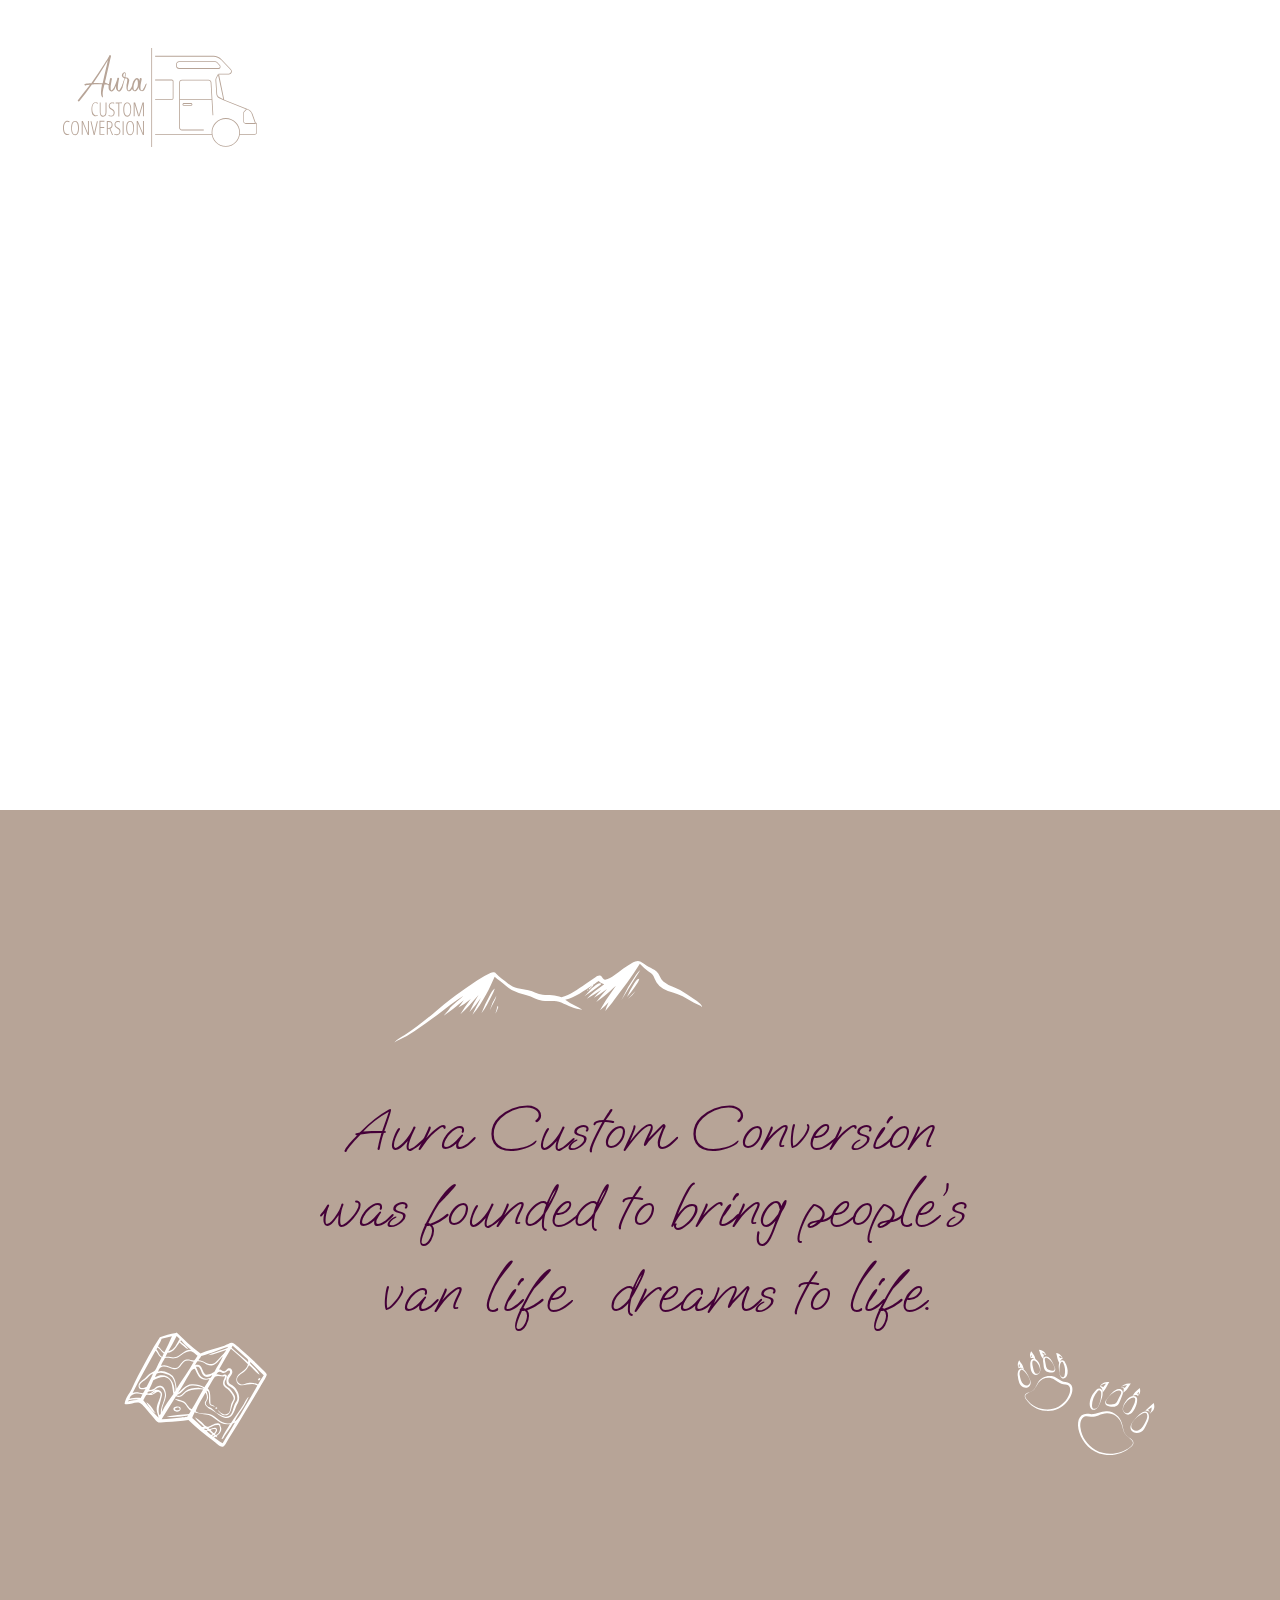
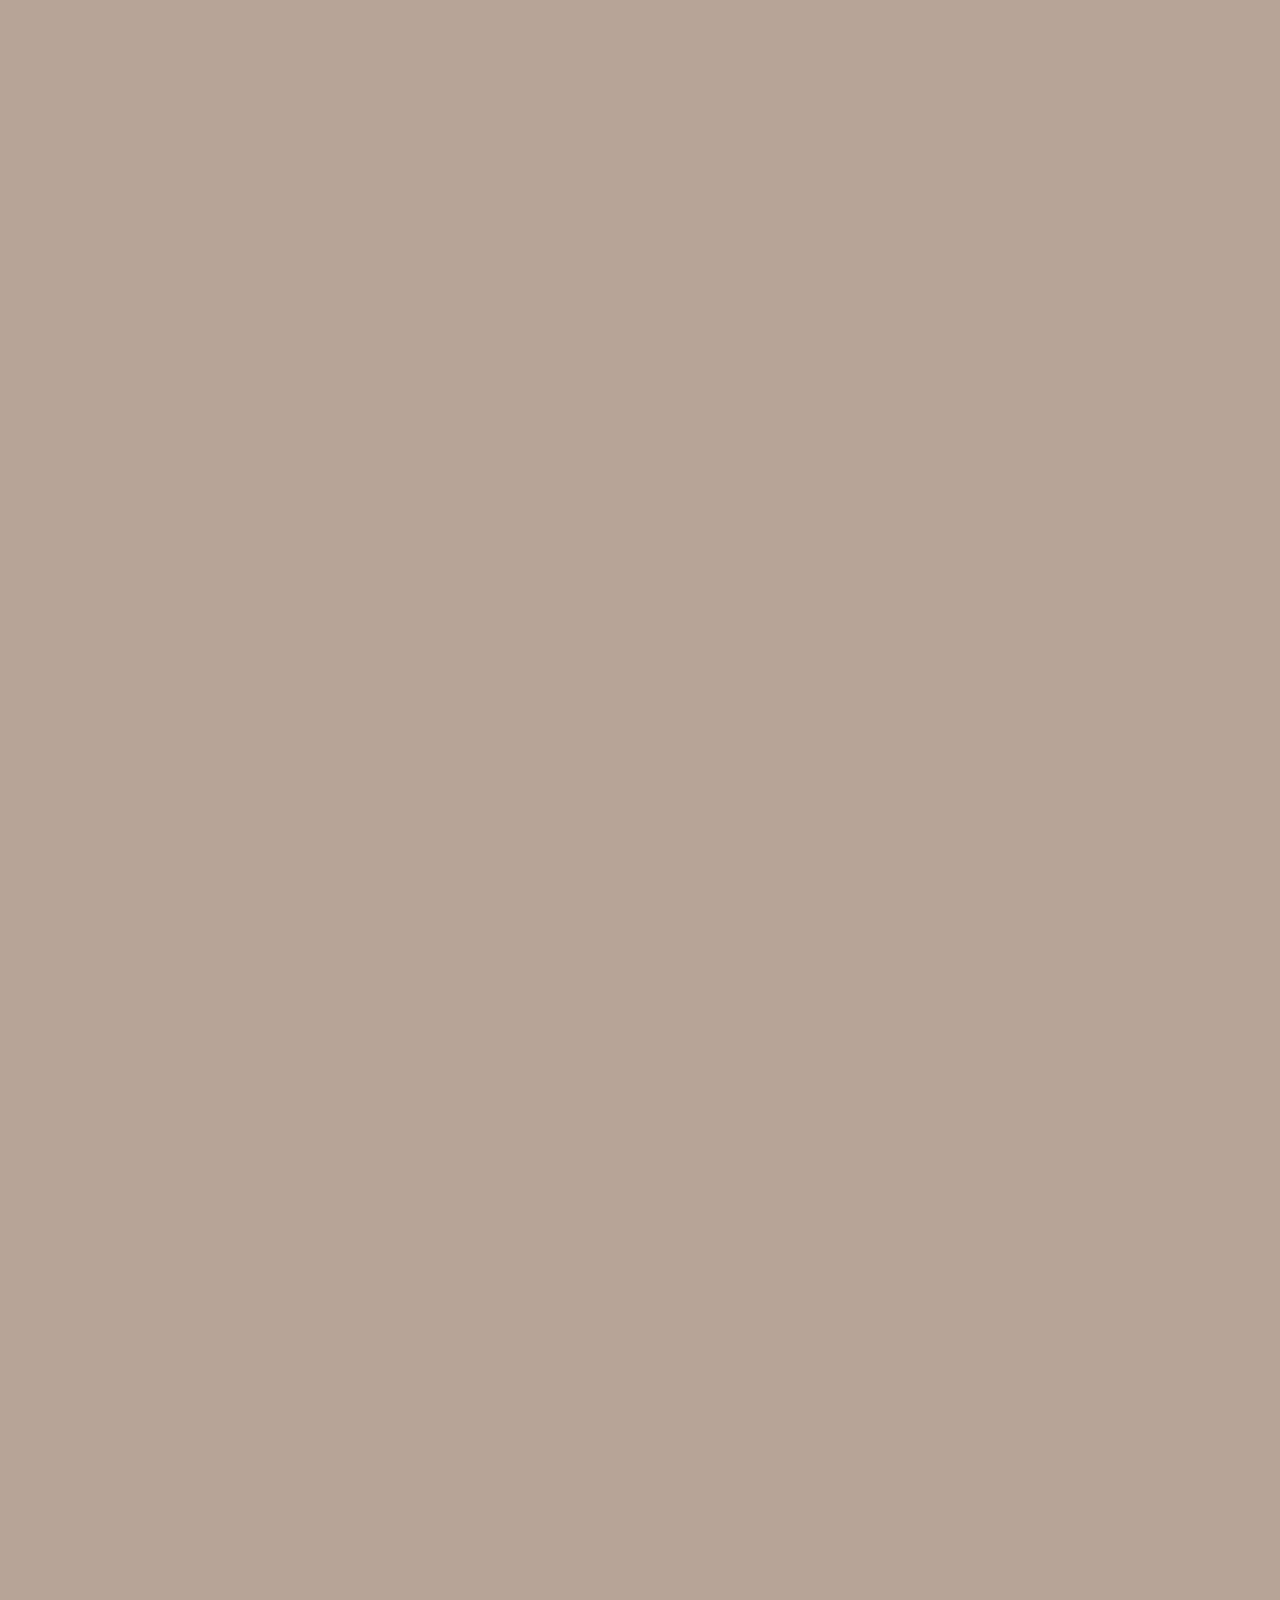
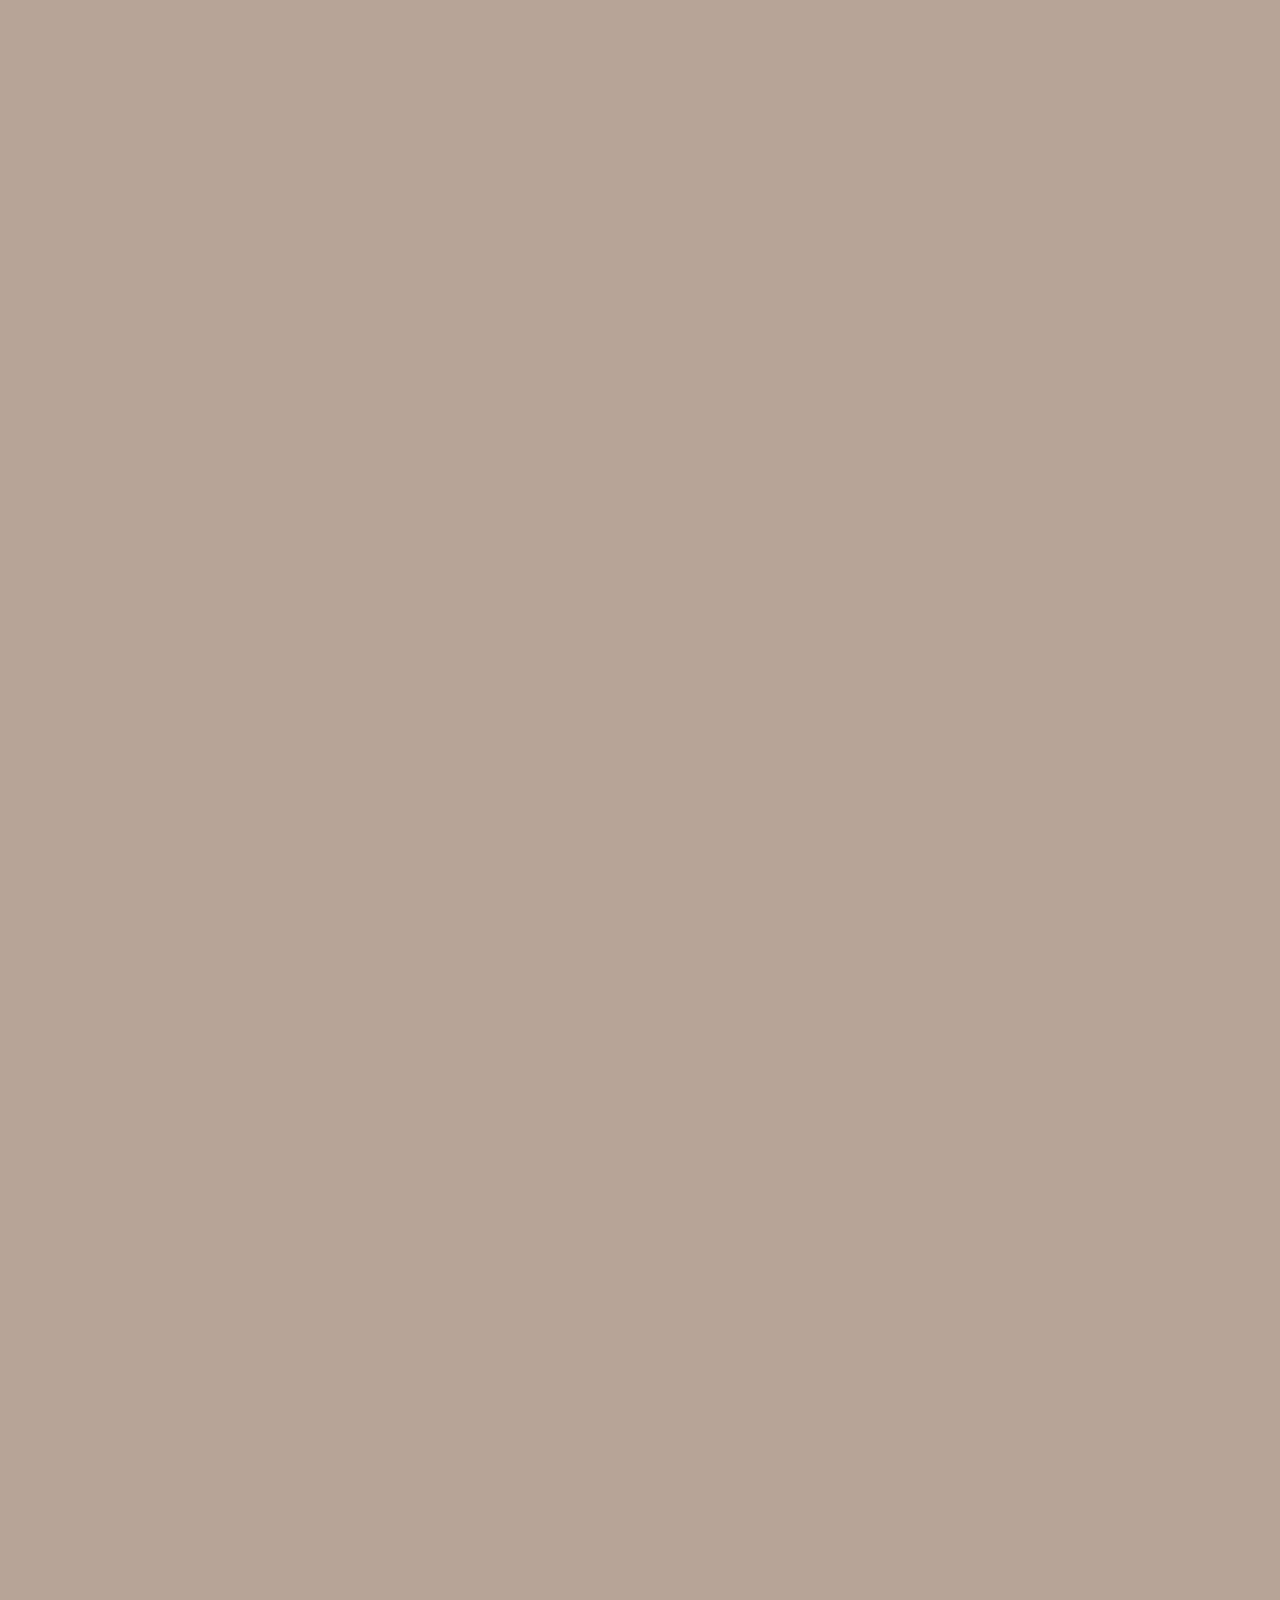
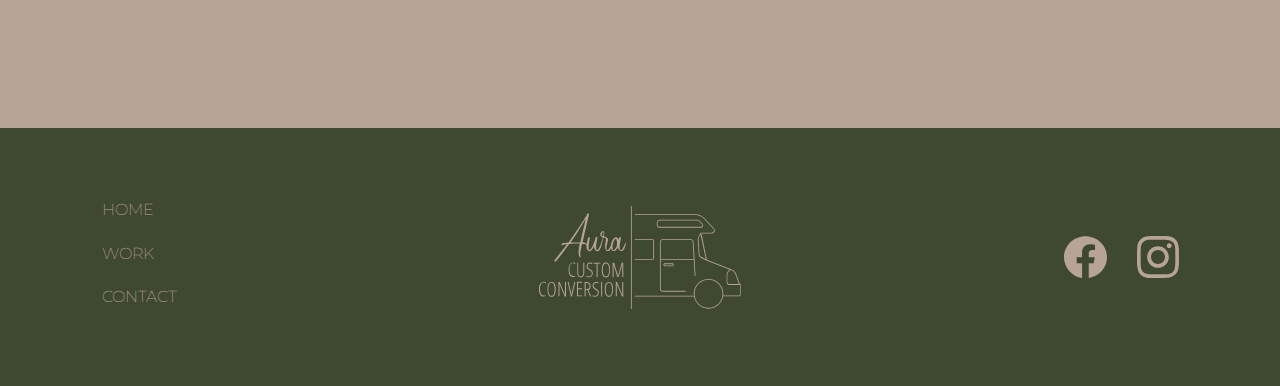
==== index.html @ 8f9575bd "Update index.html" ====
<!doctype html>
<html lang="en">
<head>
  <meta charset="utf-8">
  <meta name="viewport" content="width=device-width, initial-scale=1, shrink-to-fit=no">
  <title>AURA Custom Conversions</title>
  <link rel="stylesheet" href="https://stackpath.bootstrapcdn.com/bootstrap/4.3.1/css/bootstrap.min.css" integrity="sha384-ggOyR0iXCbMQv3Xipma34MD+dH/1fQ784/j6cY/iJTQUOhcWr7x9JvoRxT2MZw1T" crossorigin="anonymous">
  <link rel="preconnect" href="https://fonts.googleapis.com">
  <link rel="preconnect" href="https://fonts.gstatic.com" crossorigin>
  <link href="https://fonts.googleapis.com/css2?family=Montserrat:wght@300;400;500;600;700&family=Parisienne&display=swap" rel="stylesheet">
  <link href="https://fonts.googleapis.com/css2?family=Oooh+Baby&display=swap" rel="stylesheet">
  <link rel="stylesheet" type="text/css" href="style.css" />
  <link rel="stylesheet" type="text/css" href="mobile-nav.css" />
  <link rel="stylesheet" type="text/css" href="brand-colors.css" />
  <link rel="stylesheet" type="text/css" href="fading.css" />
  <link rel="stylesheet" type="text/css" href="bootstrap-custom.css" />

</head>

<body>

<!-- page loader -->
<!-- <div id="loader" style="display: none;"></div> -->
<!-- end page loader -->

  <!-- MOBILE -->
  <div class="col-12 position-fixed container on-top">
    <div class="row align-items-top my-3">

      <div class="col-9 d-md-none">
        <a href="index.html">
          <img id="nav-logo-shrink-mobile" class="col-8" src="img/aura_logo-test-light.svg" alt="A Custom Conversions">
        </a>
      </div>
      <nav class="col-3 d-md-none">
        <ul id="opened-nav" class="nav-menu nav mobile-nav-notScrolled">
            <li class="nav-item">
              <a class="nav-link text-reset" href="index.html"><h6 class="palette-neg-beige">HOME</h6></a>
            </li>
            <li class="nav-item">
              <a class="nav-link text-reset" href="#"><h6 class="palette-neg-beige">WORK</h6></a>
            </li>
            <li class="nav-item">
              <a class="nav-link text-reset" href="contact.html"><h6 class="palette-neg-beige">CONTACT</h6></a>
            </li>
        </ul>
        <div class="hamburger">
            <span class="bar palette-white-bg"></span>
            <span class="bar palette-white-bg"></span>
            <span class="bar palette-white-bg"></span>
        </div>
      </nav>

    </div>
  </div>

  <!-- DESKTOP -->
  <div id="navigator" class="col-12 position-fixed container on-top my-5">
    <div class="row align-items-top">

      <div class="col-md-3 col-9 d-none d-md-block">
        <div id="nav-logo-shrink" class="px-5">
          <a href="#">
            <img class src="img/aura_logo-test-light.svg" alt="A Custom Conversions">
          </a>
        </div>
      </div>

      <div class="col-md-9 d-none d-md-block">
        <div class="row justify-content-end">
          <div class="col">
            <ul class="nav justify-content-end">

              <li class="nav-item mr-5">
                <a class="nav-link text-reset" href="#"><h6 class="palette-white">HOME</h6></a>
              </li>
              <li class="nav-item mr-5">
                <a class="nav-link text-reset" href="work.html"><h6 class="palette-white">WORK</h6></a>
              </li>
              <li class="nav-item">
                <a class="nav-link text-reset" href="contact.html"><h6 class="palette-white">CONTACT</h6></a>
              </li>
            </ul>
          </div>
        </div>
      </div>

    </div>
  </div>

  <!-- <div id="hero-hp"></div> -->

  <div class="video-container d-none d-md-block">
    <video autoplay="autoplay" loop="loop" muted defaultMuted playsinline loop>
        <source src="img/hero-video.mp4" type="video/mp4" />
    </video>
  </div>

  <div id="video-mobile" class="d-md-none z-index-0">
    <img class="w-100 h-100" src="img/hero-video.gif">
  </div>

  <div id="section-1" class="palette-neg-beige-bg py-md-5">
    <div class="container col-sm-10 offset-sm-1 py-5 appear">
      
      <div class="wrap py-md-5 py-3">
        <div class="row d-flex justify-content-start">
          <div class="col-sm-3 d-none d-md-block">
            &nbsp;
          </div>
          <div class="col-sm-4 offset-bottom-5">
            <img src="img/home/mountains.svg">
          </div>
        </div>
        <div class="wrap py-md-5">
          <div class="text-center row d-block">
            <h1 class="palette-purple handwriting text-center pt-5">
              Aura Custom Conversion<br>was founded to bring people’s
            </h1>
          </div>
          <div class="row justify-content-md-center offset-left-10">
            <div class="menu col-sm-6 text-sm-right">
              <h1 class="text-right toScribble menu_link handwriting palette-purple mr-4">
                van&nbsp;life
                <svg version="1.1" xmlns="http://www.w3.org/2000/svg" xmlns:xlink="http://www.w3.org/1999/xlink" x="0px" y="0px" viewBox="0 0 85 33.3" style="enable-background:new 0 0 85 33.3;" xml:space="preserve"> <g> <g> <path d="M79.9,4.7c-9.3-1.3-18.8-1.7-28.2-1.8c-11.7,0-23.7,0.4-35,3.5C3.7,9.4-7.5,20.9,10.2,27.9c8.8,3.3,18.4,4.1,27.8,4.2 c12.6,0,30.4,0.1,41.3-6.7c7.4-5,5.5-12.5-1.6-16.7c-6-3.9-13.2-5-20.1-6.2c-4.7-0.7-9.4-1.2-14.1-1.6C55.1,2,75.9,3,82.9,13.3 c2.9,4.3,0.6,9.8-3.5,12.3c-10.9,6.8-28.8,6.8-41.5,6.8c-9.4-0.1-19-0.8-27.9-4.2c-18-7.2-6.9-19.1,6.5-22.2 C28,3,39.9,2.6,51.7,2.6C61.1,2.8,70.6,3.3,79.9,4.7L79.9,4.7z"/></g></g></svg>
              </h1>
            </div>
            <div class="d-inline-block col-sm-6 offset-left-2">
              <h1 class="palette-purple handwriting text-center text-sm-left ml-2">
                dreams to life.
              </h1>
            </div>
          </div>
        </div>
      </div>
      <div class="row d-flex justify-content-start">
        <div class="col-sm-2 col-6 offset-top-10">
          <img src="img/home/map.svg">
        </div>
      </div>
      <div class="row d-flex justify-content-end">
        <div class="col-sm-2 col-6 offset-top-10">
          <img src="img/home/paws.svg">
        </div>
      </div>
    </div>

    <div class="container col-sm-8 offset-sm-2 py-3 appear">
      <div class="row align-items-center py-3">

          <div class="col-sm-6 d-flex justify-content-end">
              <img class="img-fluid appear" src="img/ambulance/ambulance-9.jpg">
          </div>
          <div class="py-md-5 py-3 col-sm-6 appear">
              <div class="row">
                <div class="col-sm-5 offset-top-5 offset-left-20 pb-3 d-none d-md-block">
                  <img src="img/home/dream.svg">
                </div>
              </div>
            <p class="palette-white lineheight2">We are happy to work with any budget and any vision to make your dream van a reality.</p>
          </div>

      </div>
    </div>

    <div class="container py-md-5 appear">
      <div class="row align-items-center py-md-5">
        <div class="col-sm-6 appear order-2 order-md-1">
            <h2 class="handwriting">At Aura Custom Conversions we specialize in the unique and outrageous.</h2>
            <p class="palette-white py-3 lineheight2">Skylight? Roof deck? Mobile office? Wood stove?<br> Let’s make it happen.</p>
        </div>
        <div class="col-sm-6 order-1 order-md-2">
          <img class="img-fluid appear" src="img/ambulance/ambulance-15.jpg">
          <img class="img-fluid appear offset-left-10 offset-top-20 col-md-9 inview p-0 py-md-0 py-3" src="img/ambulance/ambulance-33.jpg">
        </div>
      </div>
      <div class="row align-items-center py-5">
          <div class="col-sm-6">
              <img class="img-fluid appear py-2" src="img/ambulance/ambulance-32.jpg">
          </div>
          <div class="col-sm-6 appear">
            <p class="palette-purple">
              <h2 class="handwriting">Whether it’s a RV modernization to a full all-season conversion, we got you covered.</h2>
              <p class="palette-white py-3 lineheight2">No matter how big or small the project. Every project is customized and unique to your preferences.</p>
          </div>
      </div>
    </div>
  </div>
  
  <section class="palette-neg-beige-bg">
    <div class="">
        <img class="img-fluid appear filter-darker" src="img/stock/hp-img.jpg"/>
    </div>
  </section>

  <div class="palette-neg-beige-bg py-5">
    <div class="container col-md-8 offset-md-2">
      <div class="row appear">
        <div class="col">
          <h2 class="handwriting text-center palette-purple">
            Get in touch
          </h2>
        </div>
      </div>
  
      <div class="row appear">
        <div class="col-md-6 offset-md-3 mt-3 palette-neg-palegreen">

          <h5 class="text-center palette-white lineheight1half">
            Get in touch via email:
          </h5>
          <h5 class="text-center palette-white lineheight1half">
            <b>
              example@mail.com
            </b>
          </h5>
        </div>
      </div>
    </div>
  </div>

  <footer class="footer p-5 palette-neg-green-bg">
    <div class="container">
      <div class="row align-items-center d-flex justify-content-between bd-highlight palette-neg-beige">
        
        <div id="footer-links-desktop" class="col-sm-4 p-3">
            <div class="d-none d-md-block">
              <div class="">
                <a class="nav-link text-reset" href="#"><h6>HOME</h6></a>
              </div>
              <div class="">
                <a class="nav-link text-reset" href="work.html"><h6>WORK</h6></a>
              </div>
              <div class="">
                <a class="nav-link text-reset" href="contact.html"><h6>CONTACT</h6></a>
              </div>
            </div>
        </div>
  
  
        <div class="col-sm-4 p-3">
          <div class="col-md-8 offset-md-2">
            <a href="#">
              <img class src="img/aura_logo-test-beige.svg" alt="A Custom Conversions">
            </a>
          </div>
        </div>
        <div class="col-sm-4 p-3">
          <div class="container offset-md-7 col-sm-5 col-9">
              <div class="row">
                <img class="col-6" src="img/social/facebook.svg">
                <img class="col-6" src="img/social/instagram.svg">
              </div>
          </div>
        </div>
      </div>
    </div>
  </footer>

  
  <!-- <script src="https://code.jquery.com/jquery-3.3.1.slim.min.js" integrity="sha384-q8i/X+965DzO0rT7abK41JStQIAqVgRVzpbzo5smXKp4YfRvH+8abtTE1Pi6jizo" crossorigin="anonymous"></script> -->
  <script src="https://cdnjs.cloudflare.com/ajax/libs/popper.js/1.14.7/umd/popper.min.js" integrity="sha384-UO2eT0CpHqdSJQ6hJty5KVphtPhzWj9WO1clHTMGa3JDZwrnQq4sF86dIHNDz0W1" crossorigin="anonymous"></script>
  <script src="https://stackpath.bootstrapcdn.com/bootstrap/4.3.1/js/bootstrap.min.js" integrity="sha384-JjSmVgyd0p3pXB1rRibZUAYoIIy6OrQ6VrjIEaFf/nJGzIxFDsf4x0xIM+B07jRM" crossorigin="anonymous"></script>
  <script type="module" src="nav-scroll.js"></script>
  <script type="module" src="nav-mobile.js"></script>
  <script type="module" src="smoothScroll.js"></script>
  <script type="module" src="zooming.js"></script>
  <script type="module" src="underlining.js"></script>

</body>
</html>
---- style.css ----
html {
  scroll-behavior: smooth;
}

body {
  height: 100vh;
  width: 100vw;
  font-family: 'Montserrat', sans-serif;
  color: #243E02;
  font-size: 1em;
  font-weight: 200;
}

.h1, .h2, .h3, .h4, .h5, .h6, h1, h2, h3, h4, h5, h6 {
  font-weight: 200;
}

h1 {
  font-size: 4em;
}

h2 {
  font-size: 3em;
}

.bold {
  font-weight: 700;
}

.handwriting {
  font-family: 'Oooh Baby', cursive;
}

.lineheight1half {
  line-height: 1.5em;
}

.lineheight2 {
  line-height: 2em;
}

.menu {
  transform: translate(0%, 0%);
  text-align: center;
}

.menu_link {
  display: inline-block;
  text-decoration: none;
  position: relative;
  letter-spacing: 0.040em;
}

.menu_link svg {
  fill: none;
  stroke: #B7A497;
  stroke-width: 1;
  stroke-miterlimit: 10;
  stroke-dasharray: 1000;
  stroke-linecap: round;
  position: absolute;
  top: 50%;
  left: 50%;
  width: calc(100% + 60px);
  transform: translate(-50%, -50%);
  z-index: -1;
/* .menu_link:hover svg { */
  stroke-dashoffset: 1000;
  transform: translate(-50%, -50%);
  transition: stroke-dashoffset 0s 0.2s, opacity 0.2s;
  transition-delay: 1s;
  z-index: -1;
}

.scribbled svg {
  stroke: #ffffff;
  transition-duration: 2s;
  transition-delay: 0.5s;
  stroke-dashoffset: 0;
}

.scribbled {
  transition: opacity 0s, stroke-dashoffset 0.3s cubic-bezier(0.645, 0.045, 0.355, 1);
}

#loader {
    /* display: none; */
    width: 100%;
    height: 100%;
    background-image: url("img/loader-img.jpg");
    filter: brightness(0.3);
    background-position: center;
    background-repeat: no-repeat;
    background-size: cover;
}

.on-top {
  z-index: 1;
}

.offset-left-2 {
  margin-left: -2%;
}

.offset-left-10 {
  margin-left: -10%;
}

.offset-left-20 {
  margin-left: -20%;
}

.offset-left-30 {
  margin-left: -30%
}

.offset-left-40 {
  margin-left: -40%;
}

.offset-right-10 {
  margin-right: -10%;
}

.offset-right-20 {
  margin-right: -20%;
}

.offset-right-30 {
  margin-right: -30%;
}

.offset-right-40 {
  margin-right: -40%;
}

.offset-top-5 {
  margin-top: -5%;
}

.offset-top-10 {
  margin-top: -10%;
}

.offset-top-20 {
  margin-top: -20%;
}

.offset-top-30 {
  margin-top: -30%;
}

.offset-top-40 {
  margin-left: -40%;
}

.offset-bottom-5 {
  margin-bottom: -5%;
}

.offset-bottom-10 {
  margin-bottom: -10%;
}

.offset-bottom-20 {
  margin-bottom: -20%;
}

.col-sm-2half {
  position: relative;
    width: 100%;
    padding-right: 15px;
    padding-left: 15px;
}

@media (min-width: 576px) {
.col-sm-2half {
  flex: 0 0 20%;
  max-width: 20%;
  }
}

/* picture filter */
.filter-darker {
  filter: brightnss(0.5);
}


#navigator {
  transition: 0.1s; /* Adds a transition effect when the padding is decreased */
}

.nav-cover {
  height: 20%;
}

#hero-hp {
  background-image: url("img/hero-hp.jpg");
  height: 80%;
  background-size: cover;
  background-position: center;
}

#section-1 {
}

#section-2 {
  height: 50%;
}

#section-3 {
  height: 100%;
}

.video-container {
  height: 90%;
  width: 100%;
  position: relative;
}

.video-container video {
  width: 100%;
  height: 100%;
  position: absolute;
  object-fit: cover;
  z-index: 0;
  filter: brightness(0.4);
}

.z-index-0 {
  z-index: 0;
}

.z-index-1 {
  z-index: 1;
}

#video-mobile {
  filter: brightness(0.4);
  height: 90%;
}

.video-container .caption {
  /* z-index: 1;
  position: relative;
  text-align: center;
  padding: 10px; */
  position: absolute; top: 10%; left: 0;
  display: flex;
  flex-direction: column; 
  justify-content: center;
  align-items: center; 
  width: 100%;
  height: 100%;
}

@keyframes typing {
  from { width: 0 }
  to { width: 100% }
}

/* #contact-bg {
  background-image: url("img/contact-page.jpg");
} */

.zoom-on-scroll {
  overflow: hidden;
}

.zoom-on-scroll img {
  height: 100%;
  object-fit: cover;
  width: 100%;
}

@media only screen and (max-width: 768px) {

  h1 {
    font-size: 3.5em;
  }
  
  h2 {
    font-size: 2em;
  }

  .offset-left-10 {
    margin-left: 0%;
  }
  
  .offset-left-20 {
    margin-left: 0%;
  }
  
  .offset-left-30 {
    margin-left: 0%;
  }
  
  .offset-left-40 {
    margin-left: 0%;
  }

  .offset-right-10 {
    margin-right: 0%;
  }
  
  .offset-right-20 {
    margin-right: 0%;
  }
  
  .offset-right-30 {
    margin-right: 0%;
  }
  
  .offset-right-40 {
    margin-right: 0%;
  }

  .offset-top-10 {
    margin-top: 0%;
  }
  
  .offset-top-20 {
    margin-top: 0%;
  }
  
  .offset-top-30 {
    margin-top: 0%;
  }
  
  .offset-top-40 {
    margin-top: 0%;
  }

  .offset-xs-top-5 {
    margin-top: 5%;
  }

  .offset-xs-top-10 {
    margin-top: 10%;
  }
  
  .offset-xs-top-20 {
    margin-top: 20%;
  }
  
  .offset-xs-top-30 {
    margin-top: 30%;
  }
  
  .offset-xs-top-40 {
    margin-top: 40%;
  }
}
---- mobile-nav.css ----
#mobile-nav {
    display: none;
}

.hamburger {
    display: none;
}

.bar {
    display: block;
    width: 25px;
    height: 3px;
    margin: 5px auto;
    -webkit-transition: all 0.3s ease-in-out;
    transition: all 0.3s ease-in-out;
    /* background-color: #ffffff; */
}

.nav-menu {
    display: flex;
    justify-content: space-between;
    align-items: center;
}

.nav-link{
    font-size: 1.6rem;
    font-weight: 400;
}

.nav-link:hover{
    color: #482ff7;
}

.nav-logo {
    font-size: 2.1rem;
    font-weight: 500;
    color: #482ff7;
}

.mobile-nav-notScrolled {
top: 7em;
}

.mobile-nav-scrolled {
top: 3.8em;
}

@media only screen and (max-width: 768px) {

    /* #mobile-nav {
        display: block;
    } */
    #nav-menu-shrink {
        display: none;
    }

    #nav-logo-shrink {
        max-width: 50%;
    }

    .nav-menu {
        position: fixed;
        z-index: 1;
        left: -100%;
        flex-direction: column;
        background-color: #fff;
        width: 100%;
        text-align: center;
        transition: 0.3s;
    }

    .nav-menu.active {
        left: 0;
    }

    .nav-item {
        margin: 1rem 0;
    }

    .hamburger {
        display: block;
        cursor: pointer;
    }

    .hamburger.active .bar:nth-child(2) {
        opacity: 0;
    }

    .hamburger.active .bar:nth-child(1) {
        transform: translateY(8px) rotate(45deg);
    }

    .hamburger.active .bar:nth-child(3) {
        transform: translateY(-8px) rotate(-45deg);
    }
}
---- brand-colors.css ----
.palette-white-bg {
background-color: #ffffff;
}
.palette-white {
color: #ffffff;
}

.palette-black-bg {
background-color: #000000;
}
.palette-black {
color: #000000;
}

/* POSITIVE */

.palette-brown {
    color: #41241A;
}
.palette-brown-bg {
    background-color: #41241A;
}

.palette-lightbrown {
    color: #775D4A;
}
.palette-lightbrown-bg {
    background-color: #775D4A;
}

.palette-lightgreen {
    color: #243E02;
}
.palette-lightgreen-bg {
    background-color: #243E02;
}

.palette-darkgreen {
    color: #102000;
}
.palette-darkgreen-bg {
    background-color: #102000;
}

.palette-purple {
    color: #440038;
}
.palette-purple-bg {
    background-color: #440038;
}

/* NEG */

.palette-neg-darkbeige-bg {
    background-color: #8E736E;
}
.palette-neg-darkbeige {
    color: #8E736E;
}

.palette-neg-beige-bg {
    background-color: #B7A497;
}
.palette-neg-beige {
    color: #B7A497;
}

.palette-neg-palegreen {
    color: #748757;
}
.palette-neg-palegreen-bg {
    background-color: #748757;
}

.palette-neg-green {
    color: #3E4930;
}
.palette-neg-green-bg {
    background-color: #3E4930;
}

.palette-neg-purple {
    color: #564754;
}
.palette-neg-purple-bg {
    background-color: #564754;
}
---- fading.css ----
/* animation */

.appear {
    -webkit-transition: all 0.8s;
    transition: all 0.8s;
    opacity: 0;
    -webkit-transform: translateY(20px);
            transform: translateY(20px);
  }
  
  .appear.inview {
    opacity: 1;
    -webkit-transform: none;
            transform: none;
  }
  
  .appear.inview:nth-child(1) {
    -webkit-transition-delay: 0.1s;
            transition-delay: 0.1s;
  }
  
  .appear.inview:nth-child(2) {
    -webkit-transition-delay: 0.2s;
            transition-delay: 0.2s;
  }
  
  .appear.inview:nth-child(3) {
    -webkit-transition-delay: 0.3s;
            transition-delay: 0.3s;
  }
  
  .appear.inview:nth-child(4) {
    -webkit-transition-delay: 0.4s;
            transition-delay: 0.4s;
  }
  
  .appear.inview:nth-child(5) {
    -webkit-transition-delay: 0.5s;
            transition-delay: 0.5s;
  }
  .appear.inview:nth-child(6) {
    -webkit-transition-delay: 0.6s;
            transition-delay: 0.6s;
  }
  
  .appear.inview:nth-child(7) {
    -webkit-transition-delay: 0.7s;
            transition-delay: 0.7s;
  }
  
  .appear.inview:nth-child(8) {
    -webkit-transition-delay: 0.8s;
            transition-delay: 0.8s;
  }
  
  .appear.inview:nth-child(9) {
    -webkit-transition-delay: 0.9s;
            transition-delay: 0.9s;
  }
  
  .appear.inview:nth-child(10) {
    -webkit-transition-delay: 1s;
            transition-delay: 1s;
  }
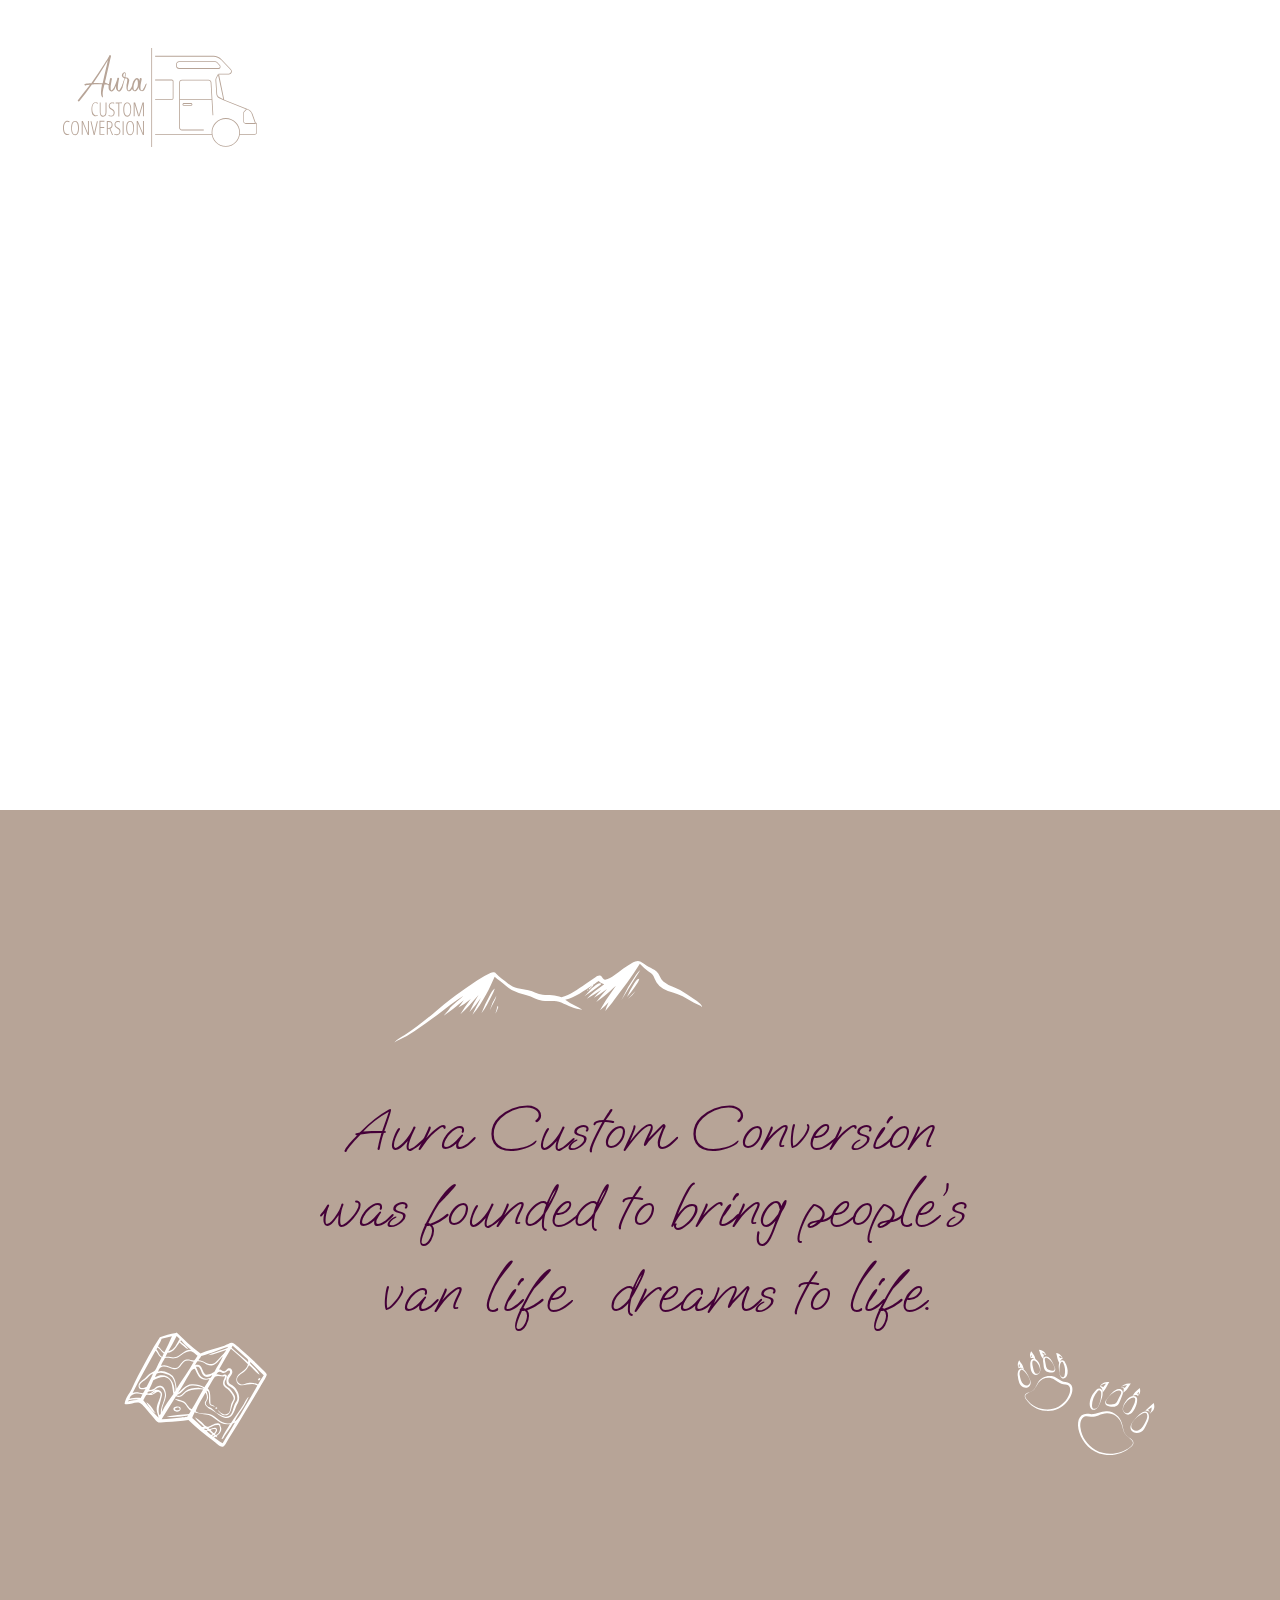
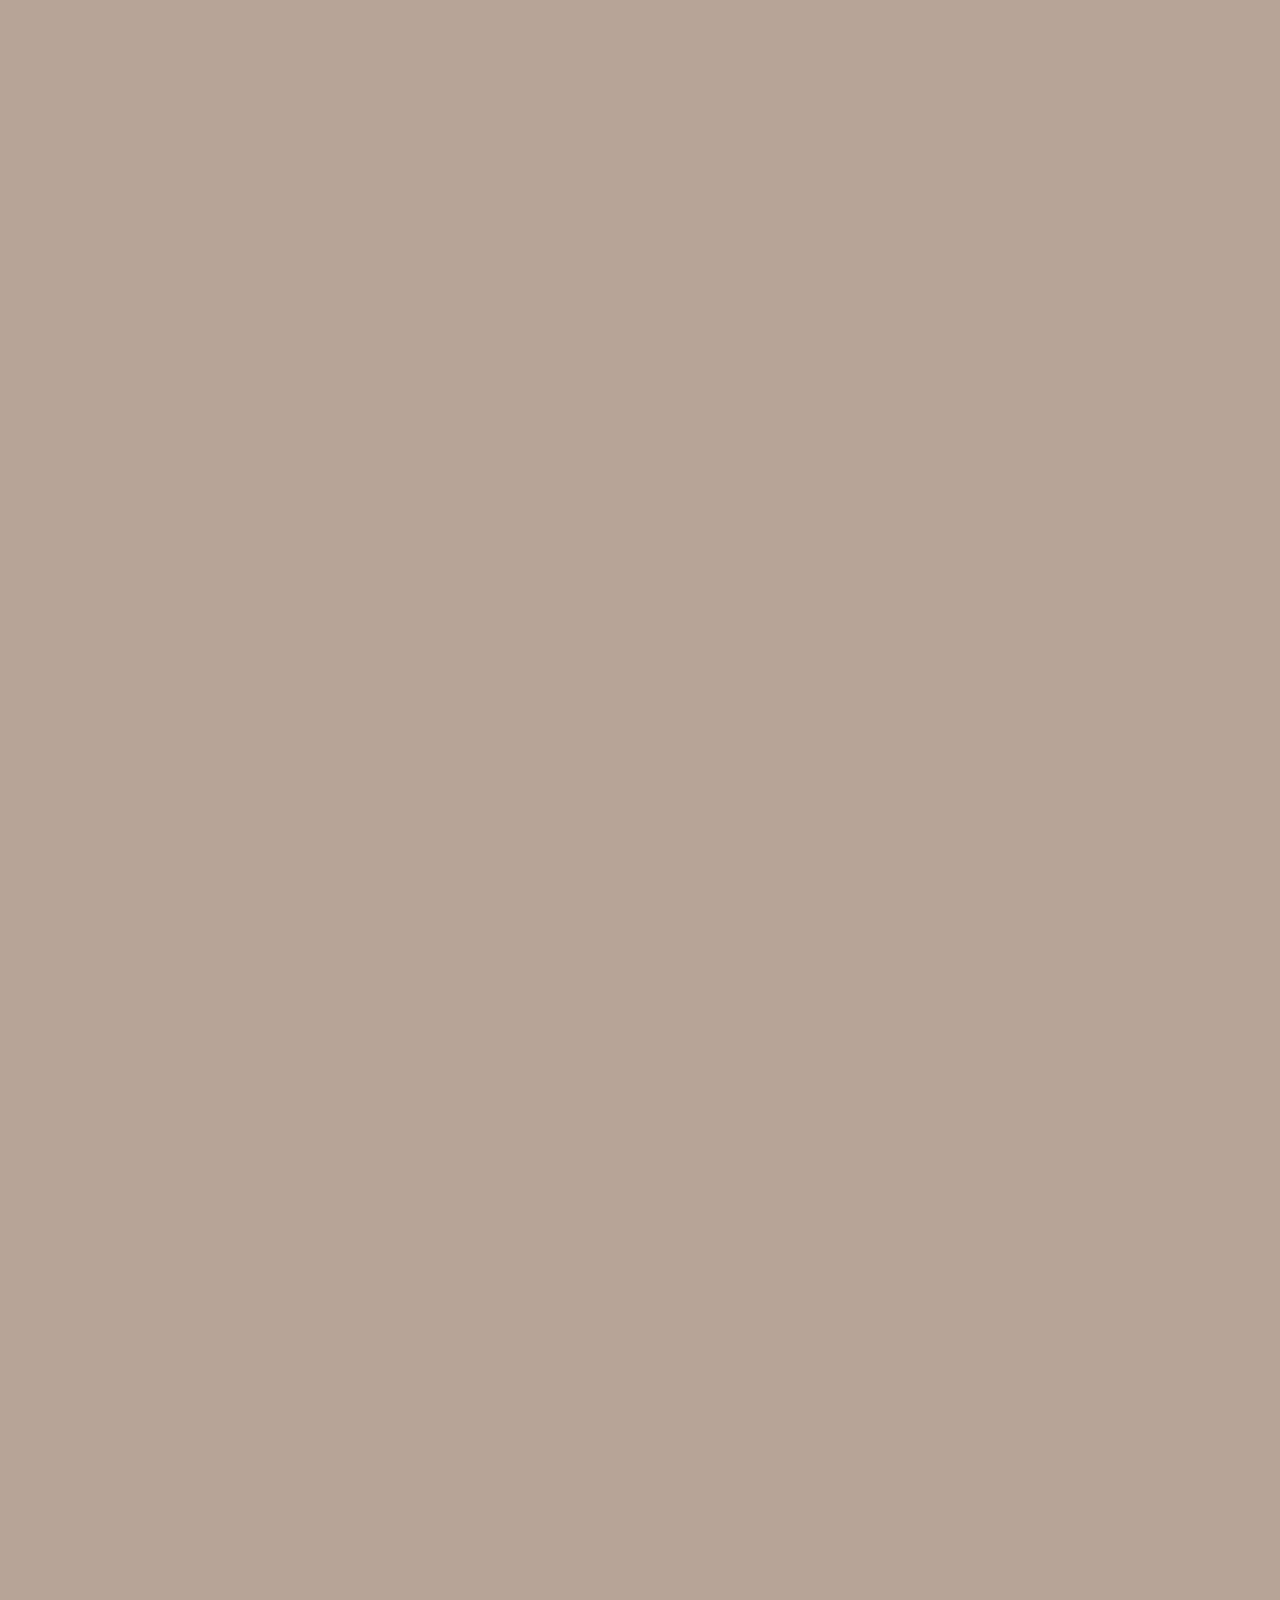
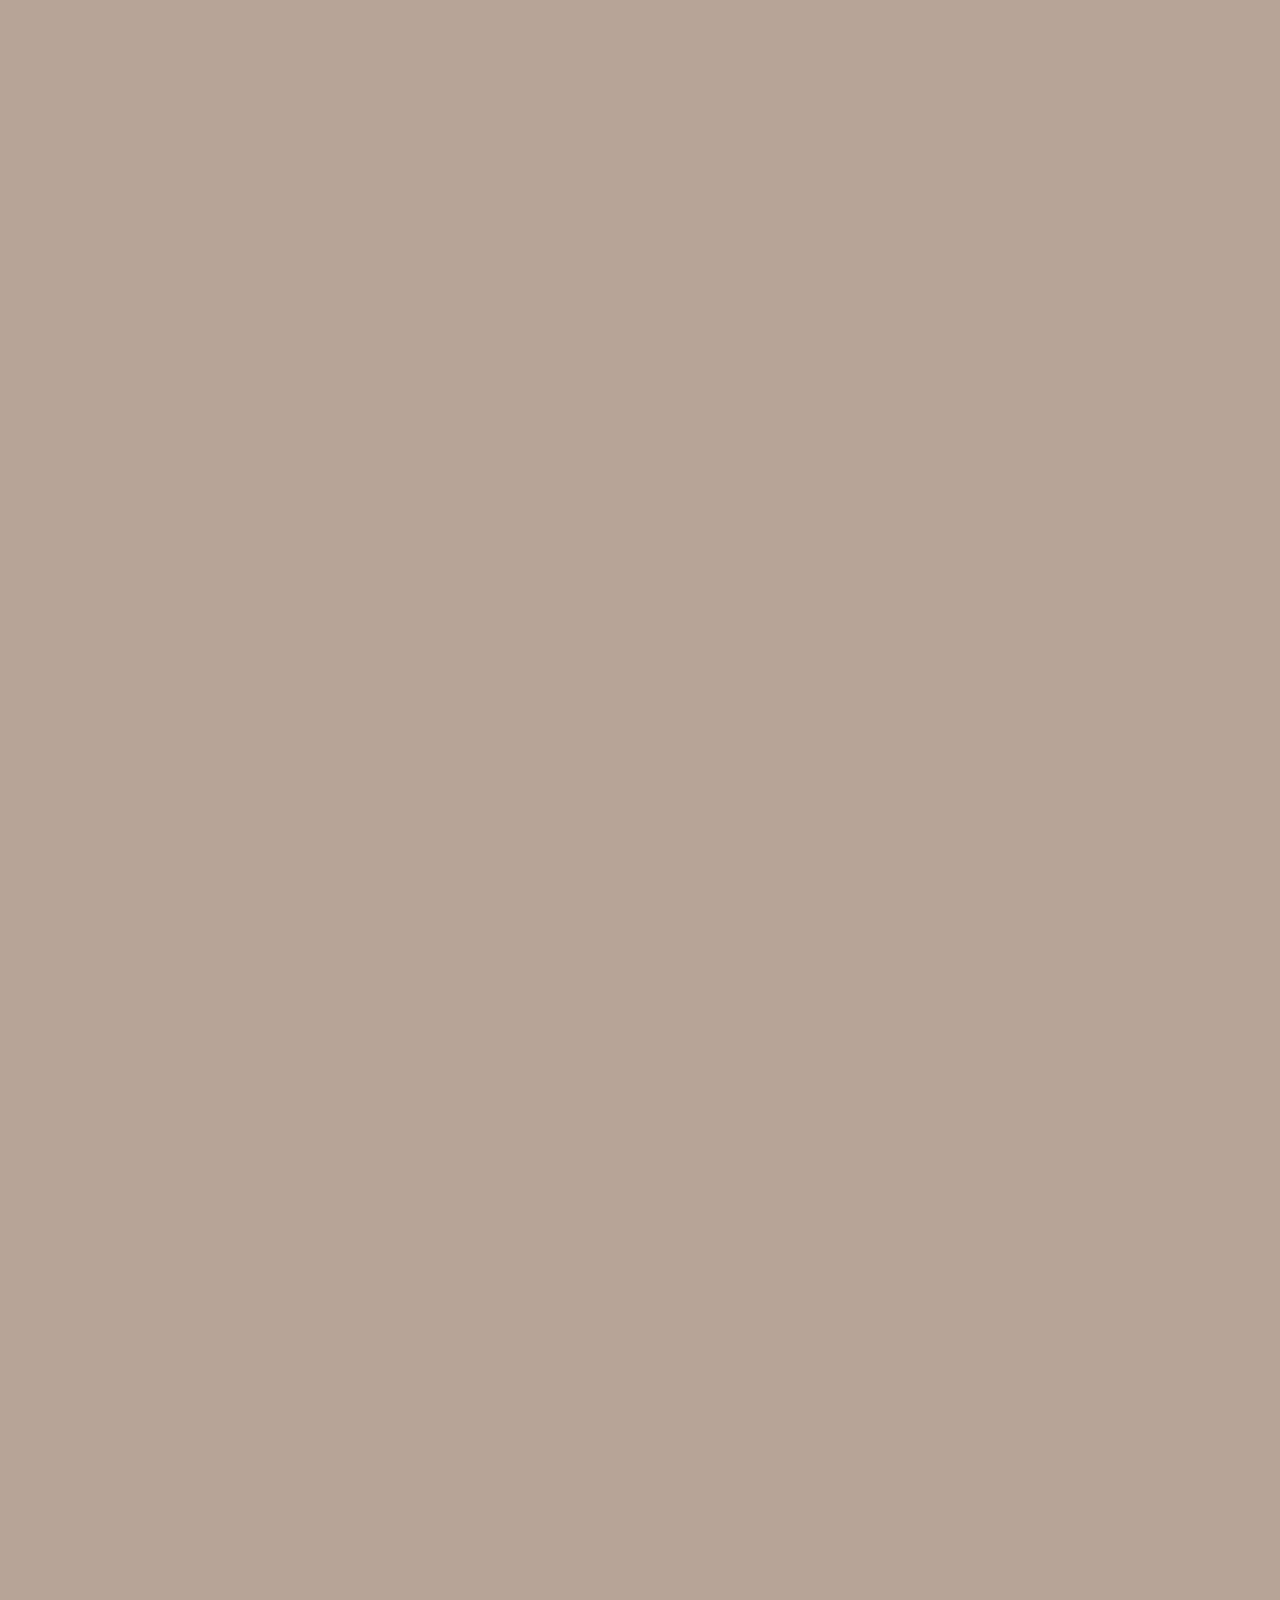
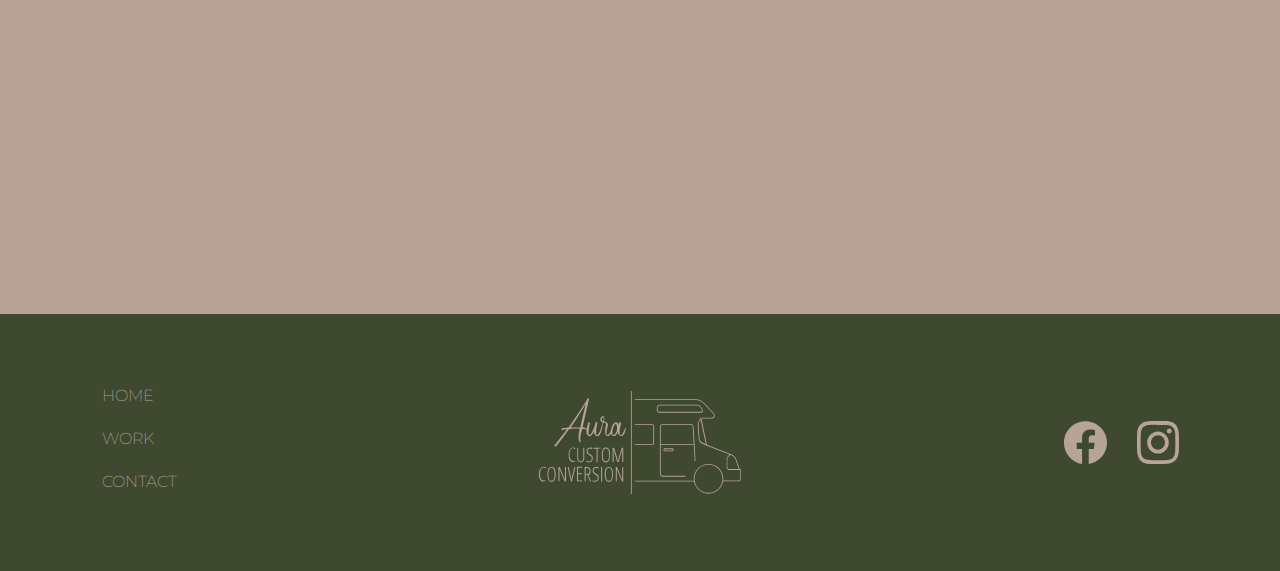
==== commit bb570d82: "Update index.html" ====
--- a/index.html
+++ b/index.html
@@ -35,10 +35,10 @@
       <nav class="col-3 d-md-none">
         <ul id="opened-nav" class="nav-menu nav mobile-nav-notScrolled">
             <li class="nav-item">
-              <a class="nav-link text-reset" href="index.html"><h6 class="palette-neg-beige">HOME</h6></a>
+              <a class="nav-link text-reset" href="#"><h6 class="palette-neg-beige">HOME</h6></a>
             </li>
             <li class="nav-item">
-              <a class="nav-link text-reset" href="#"><h6 class="palette-neg-beige">WORK</h6></a>
+              <a class="nav-link text-reset" href="work.html"><h6 class="palette-neg-beige">WORK</h6></a>
             </li>
             <li class="nav-item">
               <a class="nav-link text-reset" href="contact.html"><h6 class="palette-neg-beige">CONTACT</h6></a>
@@ -145,13 +145,13 @@
       </div>
     </div>
 
-    <div class="container col-sm-8 offset-sm-2 py-3 appear">
+    <div class="container py-md-3 appear">
       <div class="row align-items-center py-3">
 
           <div class="col-sm-6 d-flex justify-content-end">
-              <img class="img-fluid appear" src="img/ambulance/ambulance-9.jpg">
-          </div>
-          <div class="py-md-5 py-3 col-sm-6 appear">
+              <img class="img-fluid appear" src="img/ambulance/work-9.jpg">
+          </div>
+          <div class="col-sm-6 py-md-5 py-3 appear">
               <div class="row">
                 <div class="col-sm-5 offset-top-5 offset-left-20 pb-3 d-none d-md-block">
                   <img src="img/home/dream.svg">
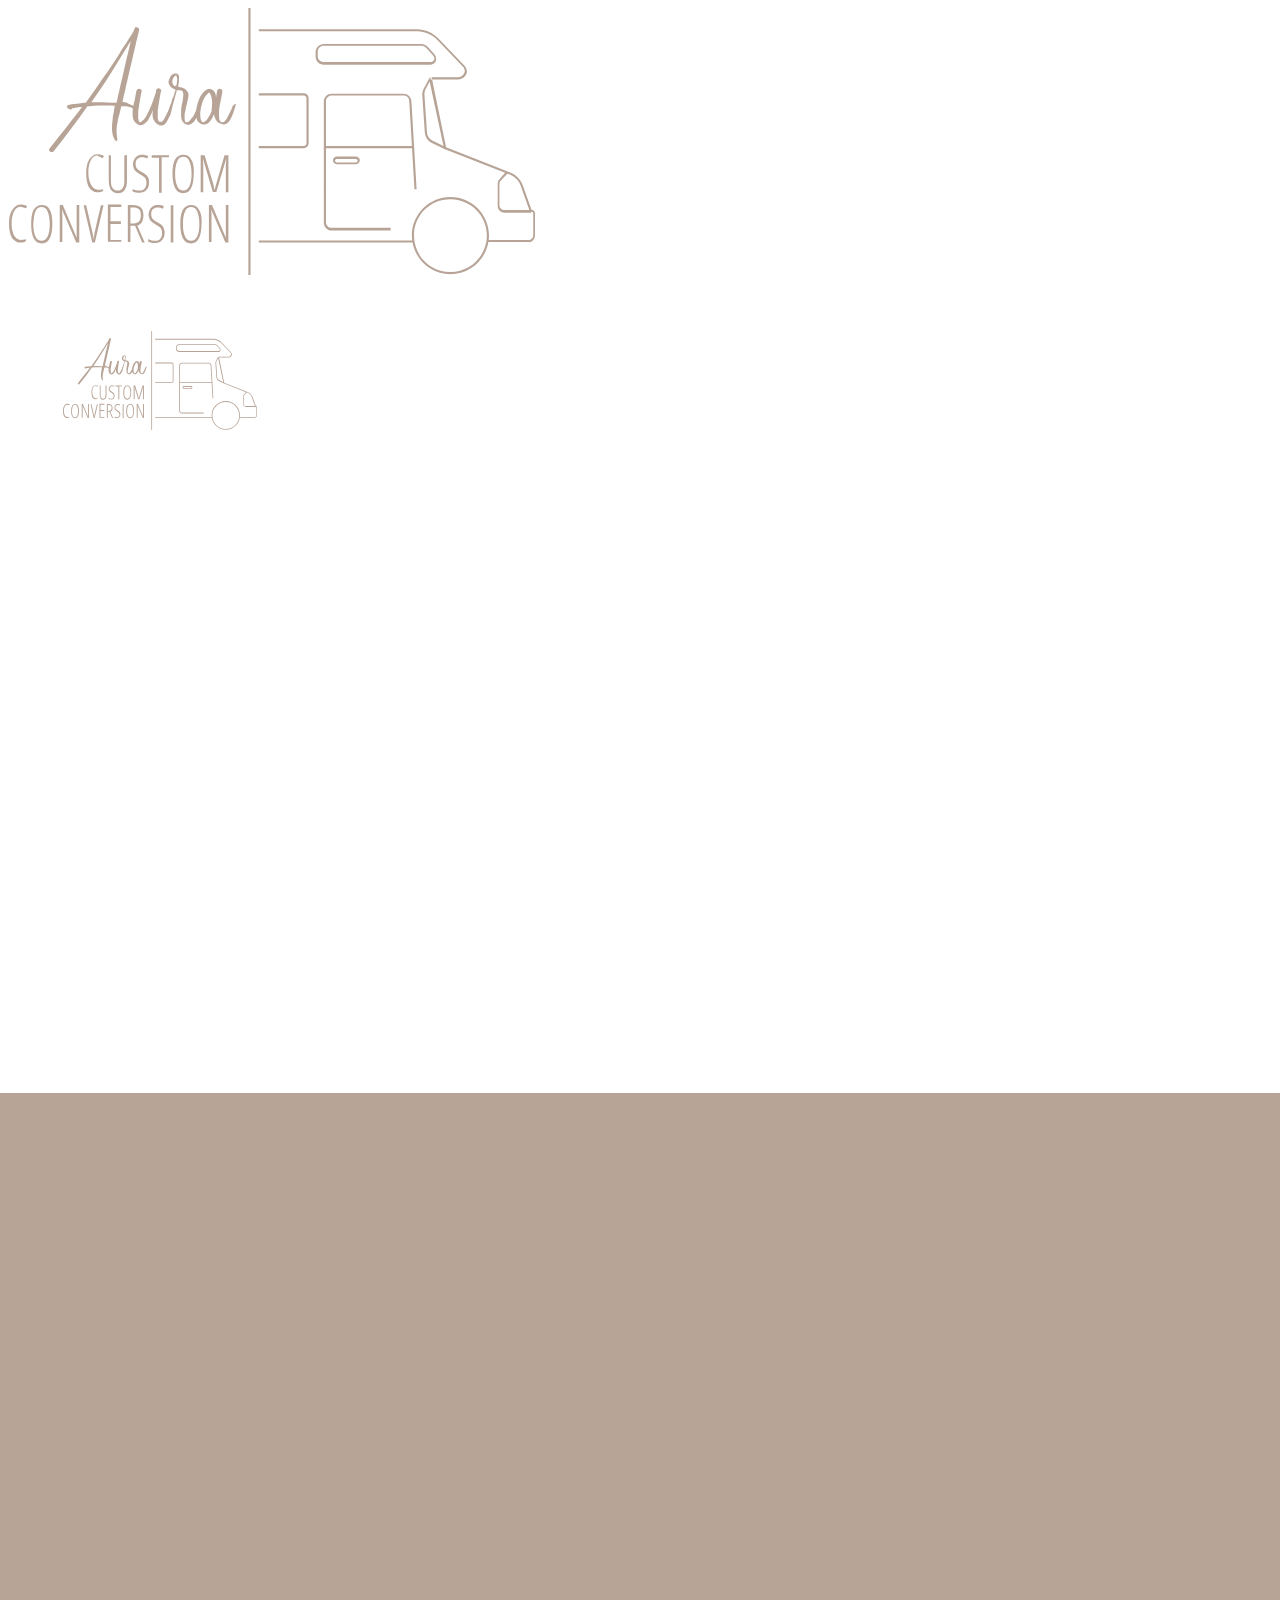
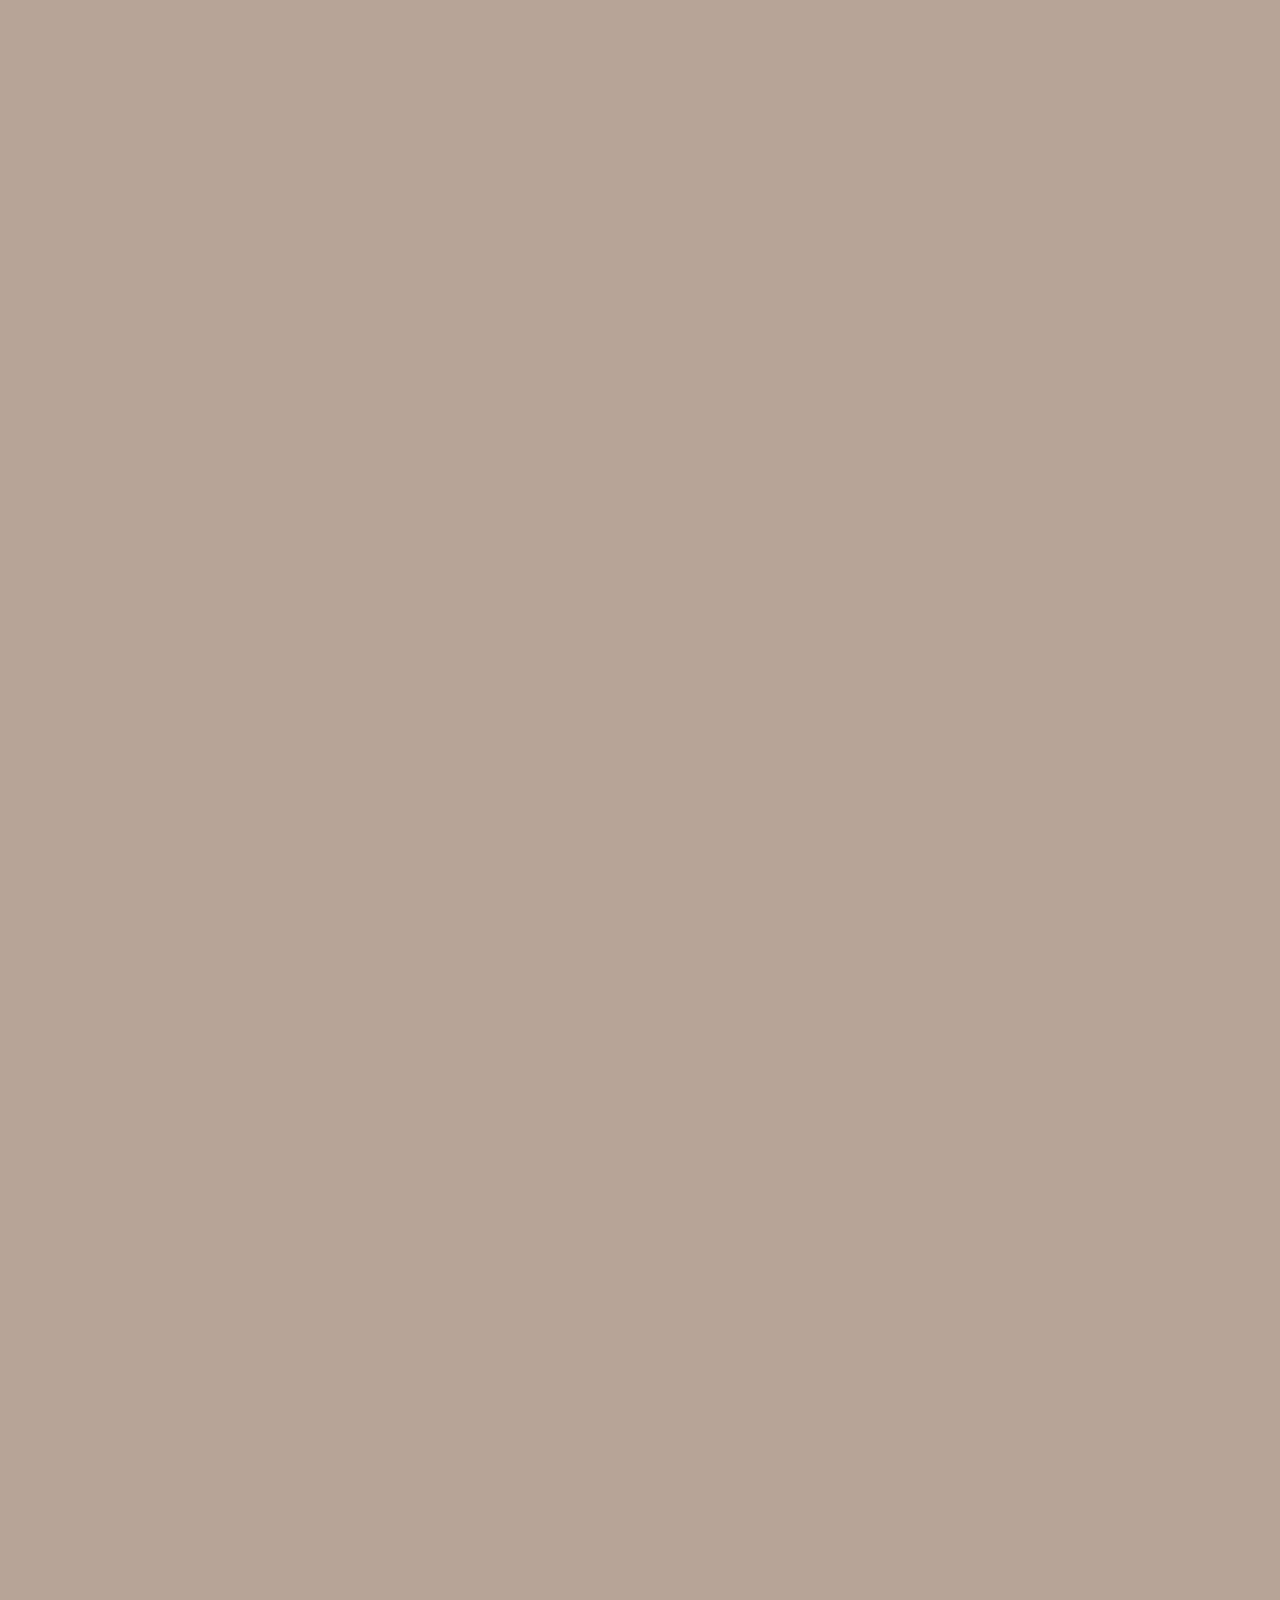
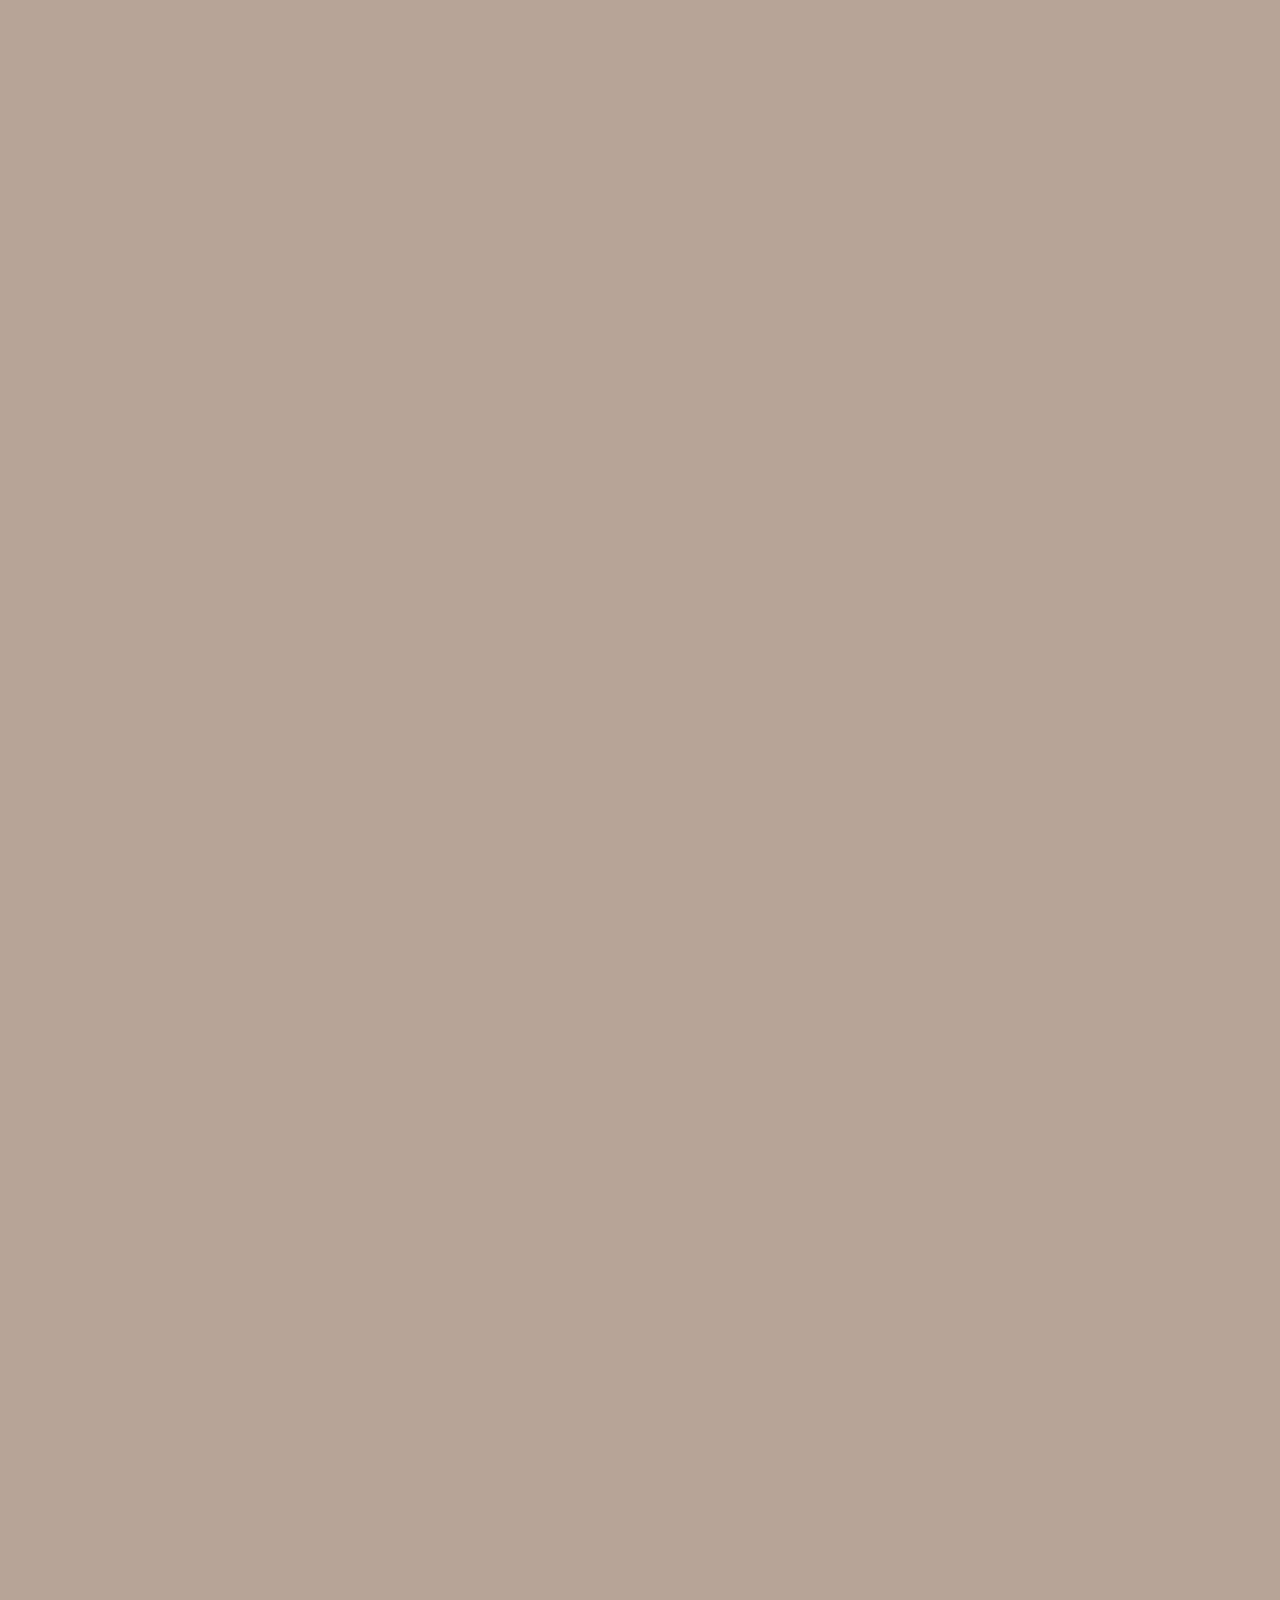
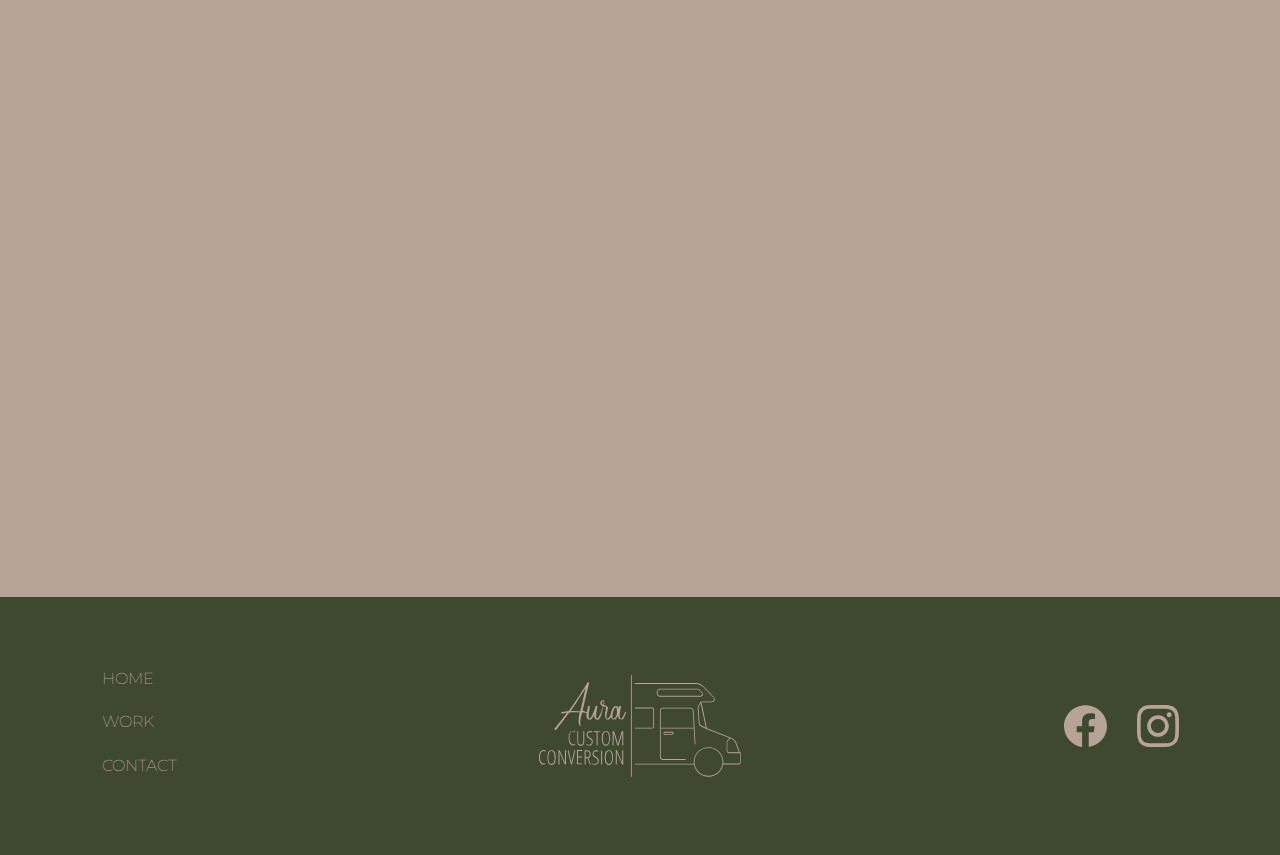
==== commit d828e000: "Update index.html" ====
--- a/index.html
+++ b/index.html
@@ -24,33 +24,38 @@
 <!-- end page loader -->
 
   <!-- MOBILE -->
-  <div class="col-12 position-fixed container on-top">
-    <div class="row align-items-top my-3">
-
-      <div class="col-9 d-md-none">
-        <a href="index.html">
-          <img id="nav-logo-shrink-mobile" class="col-8" src="img/aura_logo-test-light.svg" alt="A Custom Conversions">
-        </a>
-      </div>
-      <nav class="col-3 d-md-none">
-        <ul id="opened-nav" class="nav-menu nav mobile-nav-notScrolled">
-            <li class="nav-item">
-              <a class="nav-link text-reset" href="#"><h6 class="palette-neg-beige">HOME</h6></a>
-            </li>
-            <li class="nav-item">
-              <a class="nav-link text-reset" href="work.html"><h6 class="palette-neg-beige">WORK</h6></a>
-            </li>
-            <li class="nav-item">
-              <a class="nav-link text-reset" href="contact.html"><h6 class="palette-neg-beige">CONTACT</h6></a>
-            </li>
-        </ul>
-        <div class="hamburger">
-            <span class="bar palette-white-bg"></span>
-            <span class="bar palette-white-bg"></span>
-            <span class="bar palette-white-bg"></span>
-        </div>
-      </nav>
-
+  <div class="mobile-nav on-top w-100">
+    <div class="row align-items-center py-2 px-4">
+      <div class="col-10 p-0">
+          <a href="index.html">
+            <img id="nav-logo-shrink-mobile" class="col-6 p-0" src="img/aura_logo-test-light.svg" alt="A Custom Conversions">
+          </a>
+      </div>
+      <div class="col-2 p-0">
+        <div id="showMobileNav" class="d-md-none">
+          <a class="mobile">
+            <span class="bar palette-white-bg top"></span>
+            <span class="bar palette-white-bg middle"></span>
+            <span class="bar palette-white-bg bottom"></span>
+          </a>
+        </div>
+      </div>
+    </div>
+
+    <div id="mobileNav" class="menu-collapsed w-100 d-md-none">
+      <div class="row h-100">
+        <div class="align-self-center col-12">
+            <div class="p-5">
+              <a class="nav-link text-reset" href="index.html"><h6 class="palette-white text-center">HOME</h6></a>
+            </div>
+            <div class="p-5">
+              <a class="nav-link text-reset" href="work.html"><h6 class="palette-white text-center">WORK</h6></a>
+            </div>
+            <div class="p-5">
+              <a class="nav-link text-reset" href="contact.html"><h6 class="palette-white text-center">CONTACT</h6></a>
+            </div>
+        </div>
+      </div>
     </div>
   </div>
 
@@ -261,7 +266,7 @@
   <!-- <script src="https://code.jquery.com/jquery-3.3.1.slim.min.js" integrity="sha384-q8i/X+965DzO0rT7abK41JStQIAqVgRVzpbzo5smXKp4YfRvH+8abtTE1Pi6jizo" crossorigin="anonymous"></script> -->
   <script src="https://cdnjs.cloudflare.com/ajax/libs/popper.js/1.14.7/umd/popper.min.js" integrity="sha384-UO2eT0CpHqdSJQ6hJty5KVphtPhzWj9WO1clHTMGa3JDZwrnQq4sF86dIHNDz0W1" crossorigin="anonymous"></script>
   <script src="https://stackpath.bootstrapcdn.com/bootstrap/4.3.1/js/bootstrap.min.js" integrity="sha384-JjSmVgyd0p3pXB1rRibZUAYoIIy6OrQ6VrjIEaFf/nJGzIxFDsf4x0xIM+B07jRM" crossorigin="anonymous"></script>
-  <script type="module" src="nav-scroll.js"></script>
+  <!-- <script type="module" src="nav-scroll.js"></script> -->
   <script type="module" src="nav-mobile.js"></script>
   <script type="module" src="smoothScroll.js"></script>
   <script type="module" src="zooming.js"></script>
--- a/style.css
+++ b/style.css
@@ -94,6 +94,15 @@
     background-size: cover;
 }
 
+.btn-primary {
+  border-color: #243E02;
+}
+
+.btn-primary:hover {
+  border-color: #102000;
+  background-color: #102000;
+}
+
 .on-top {
   z-index: 1;
 }
@@ -151,7 +160,7 @@
 }
 
 .offset-top-40 {
-  margin-left: -40%;
+  margin-top: -40%;
 }
 
 .offset-bottom-5 {
@@ -182,9 +191,17 @@
 
 /* picture filter */
 .filter-darker {
-  filter: brightnss(0.5);
-}
-
+  filter: brightness(0.5);
+}
+
+.darker-layer {
+  background-color: rgba(0, 0, 0, 0.7);
+  position: absolute;
+  top: 0;
+  left: 0;
+  width: 100%;
+  height: 100%;
+}
 
 #navigator {
   transition: 0.1s; /* Adds a transition effect when the padding is decreased */
@@ -208,6 +225,7 @@
   height: 50%;
 }
 
+
 #section-3 {
   height: 100%;
 }
@@ -225,6 +243,14 @@
   object-fit: cover;
   z-index: 0;
   filter: brightness(0.4);
+}
+
+.contact-bg {
+  height: 80%;
+  background-image: url(img/contact-page.jpg);
+  background-repeat: no-repeat;
+  background-size: cover;
+  background-position: center;
 }
 
 .z-index-0 {
--- a/mobile-nav.css
+++ b/mobile-nav.css
@@ -13,7 +13,7 @@
     margin: 5px auto;
     -webkit-transition: all 0.3s ease-in-out;
     transition: all 0.3s ease-in-out;
-    /* background-color: #ffffff; */
+    background-color: #ffffff;
 }
 
 .nav-menu {
@@ -38,12 +38,12 @@
 }
 
 .mobile-nav-notScrolled {
-top: 7em;
+top: 6em;
 }
-
+/* 
 .mobile-nav-scrolled {
 top: 3.8em;
-}
+} */
 
 @media only screen and (max-width: 768px) {
 
@@ -93,4 +93,4 @@
     .hamburger.active .bar:nth-child(3) {
         transform: translateY(-8px) rotate(-45deg);
     }
-}+}
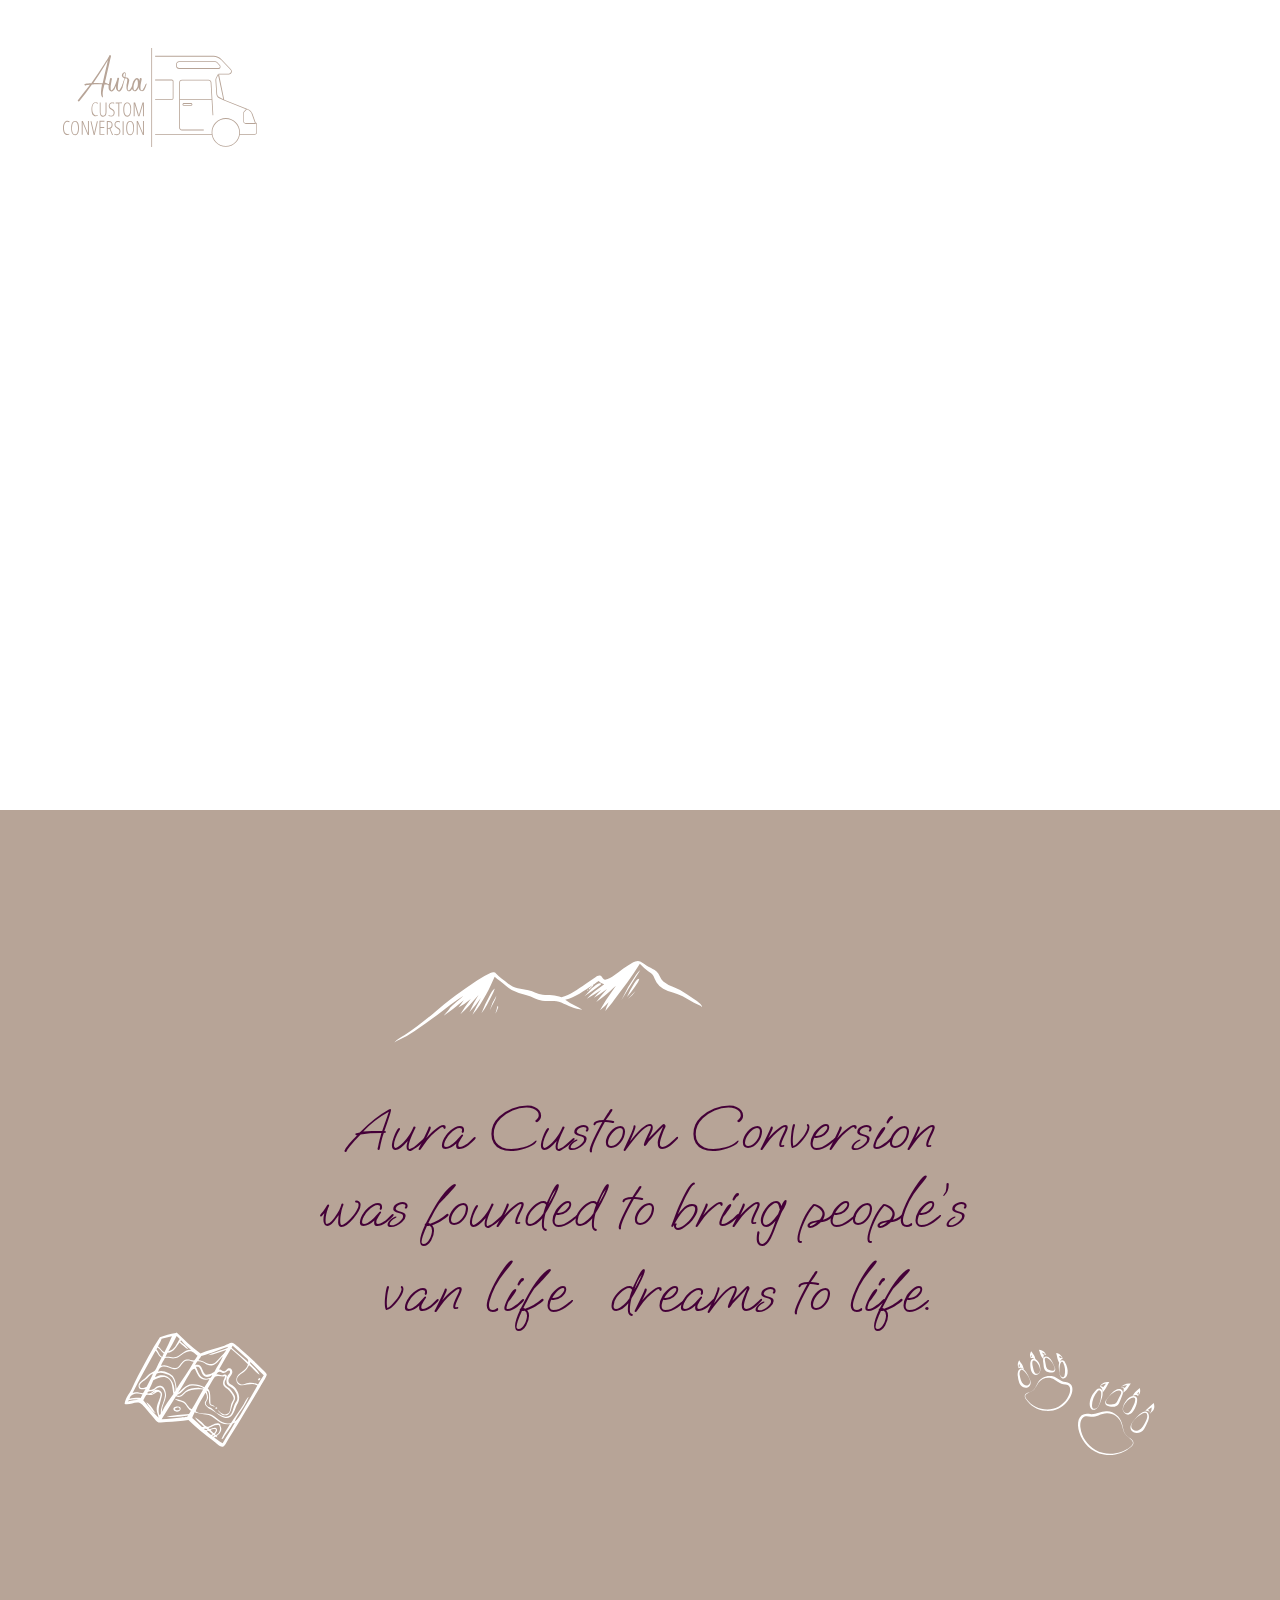
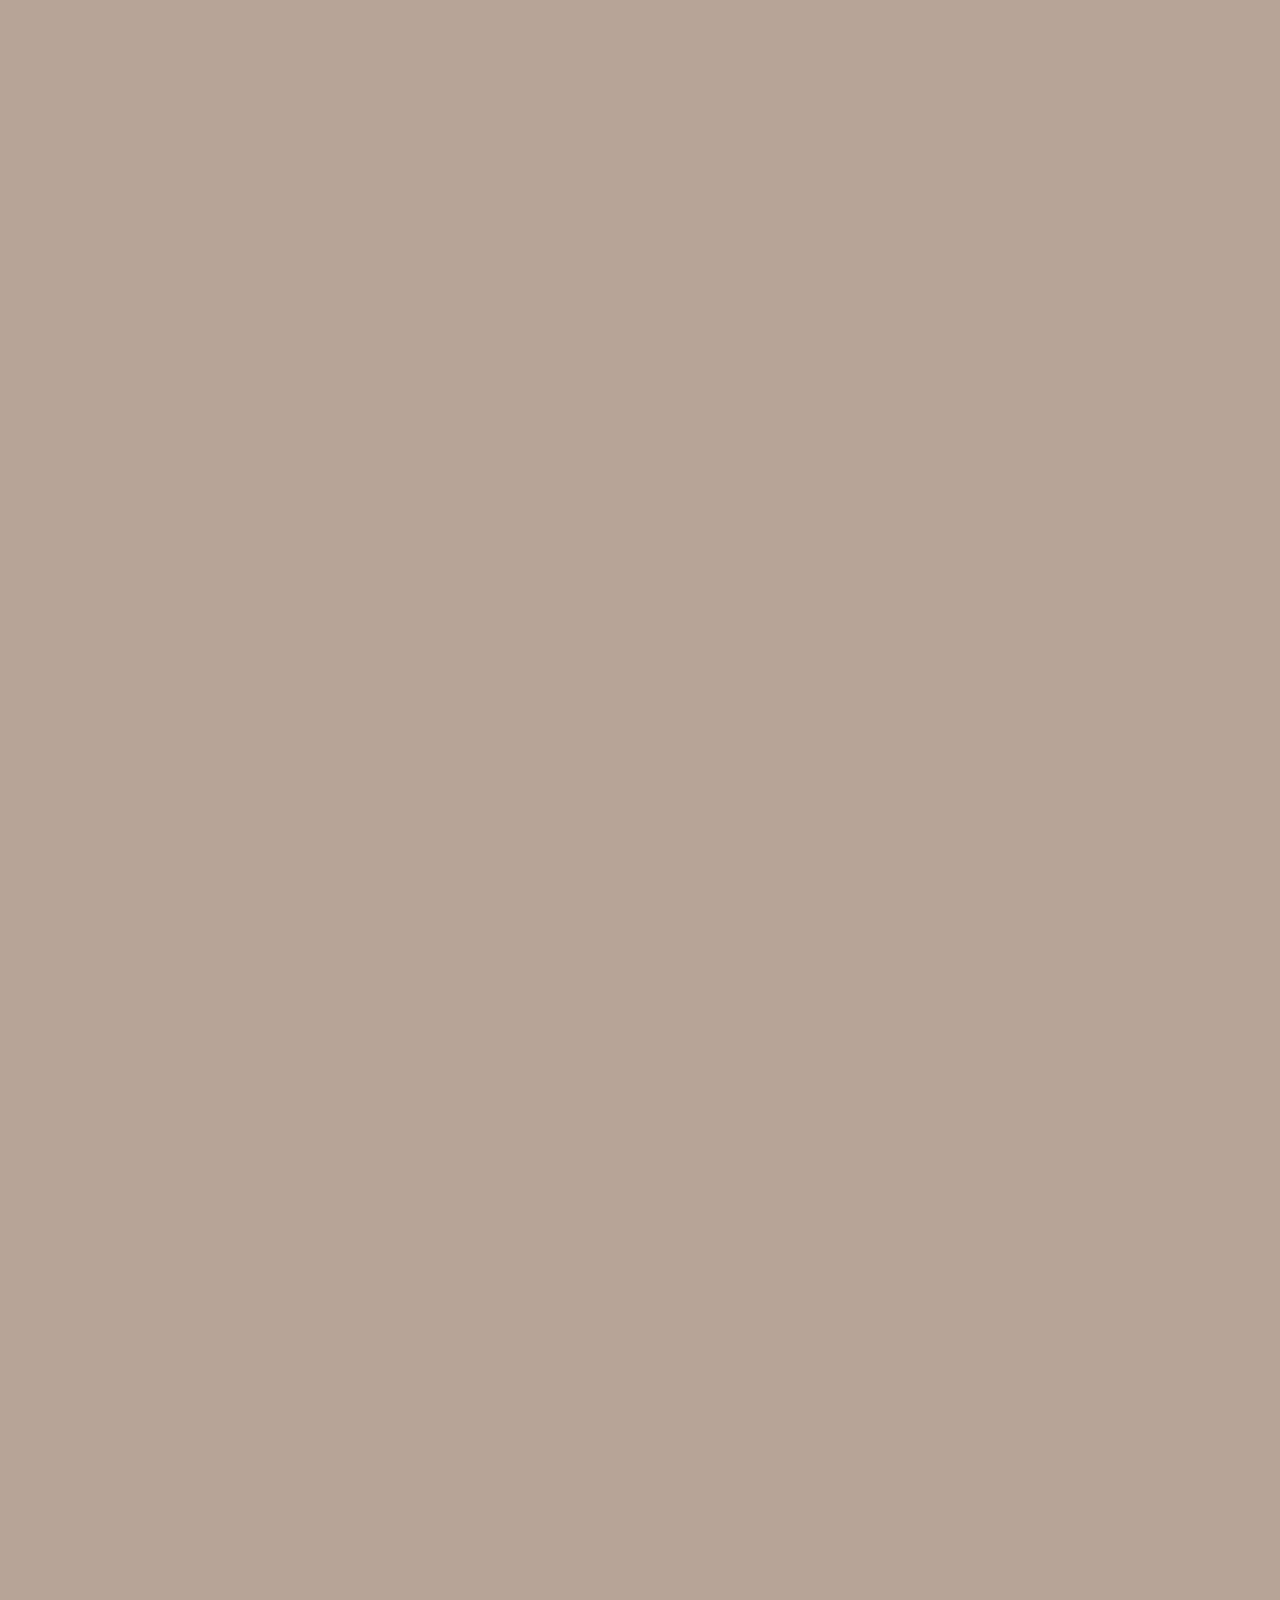
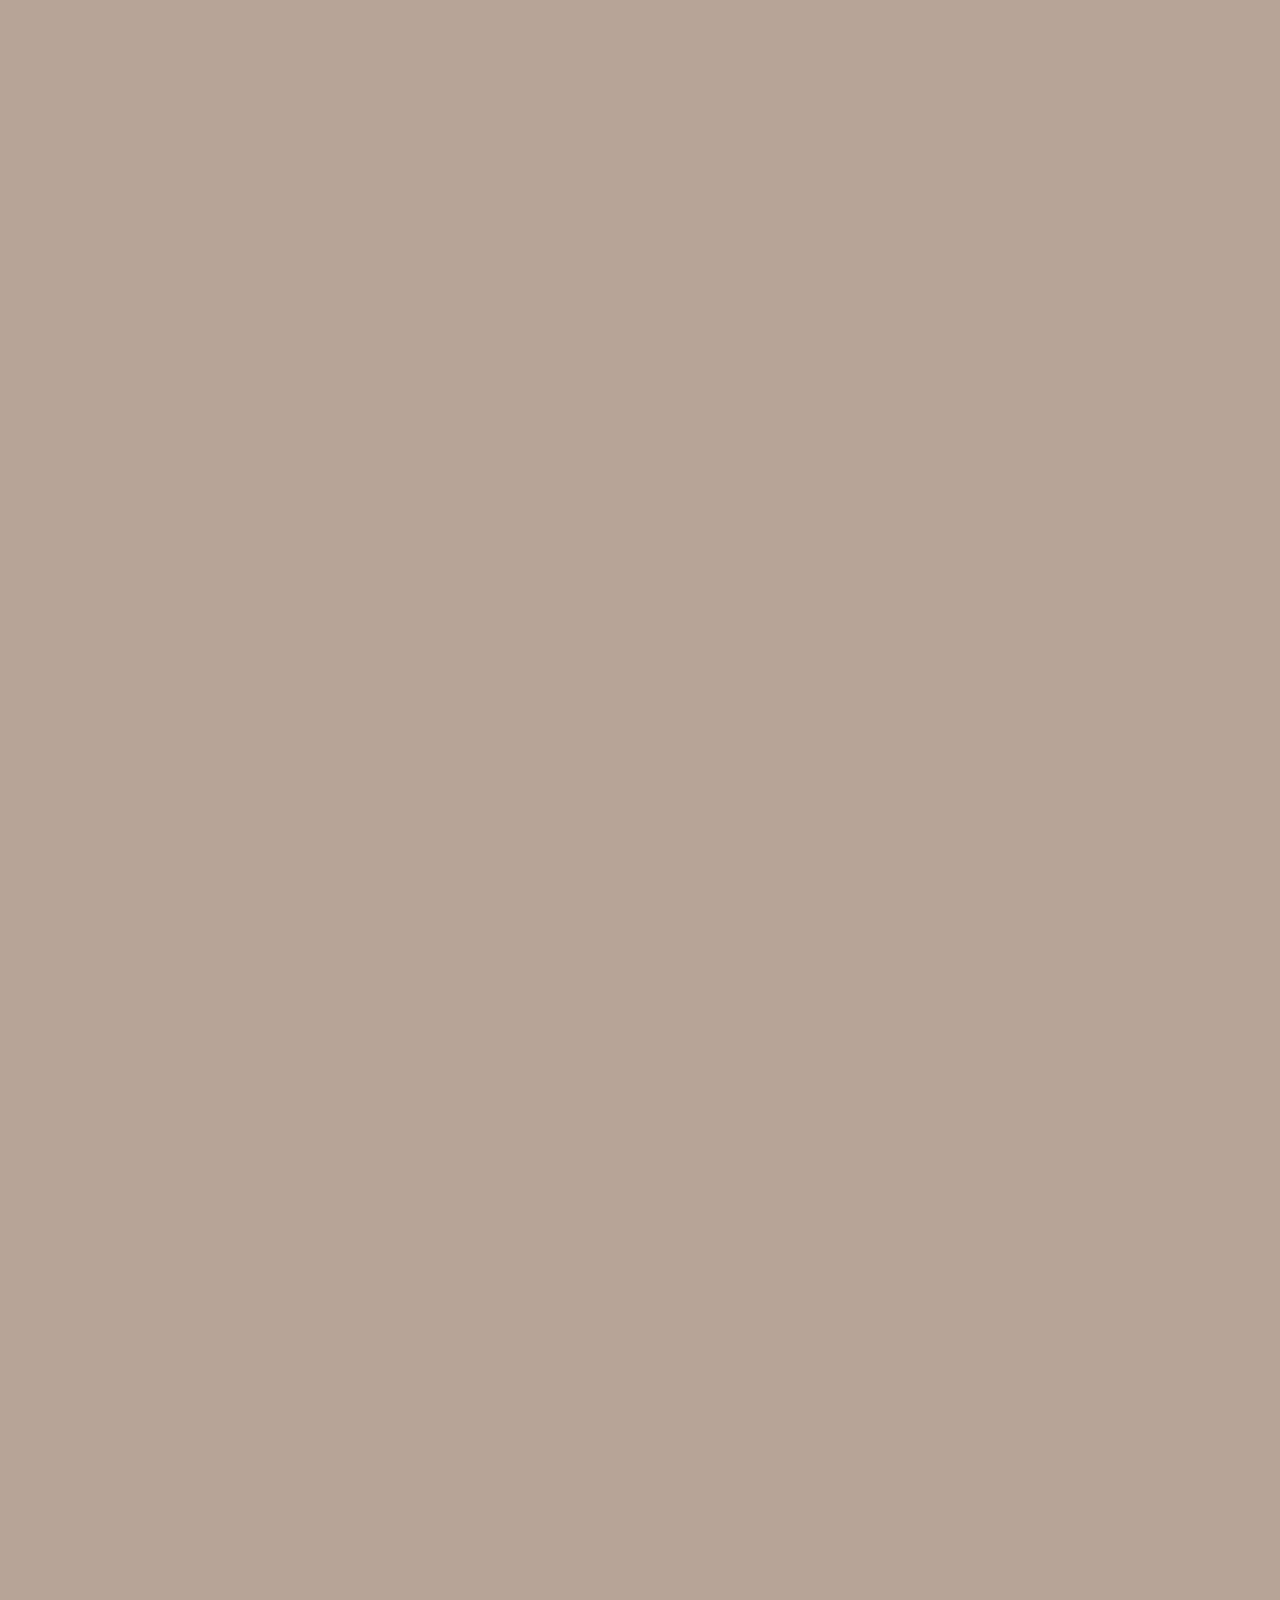
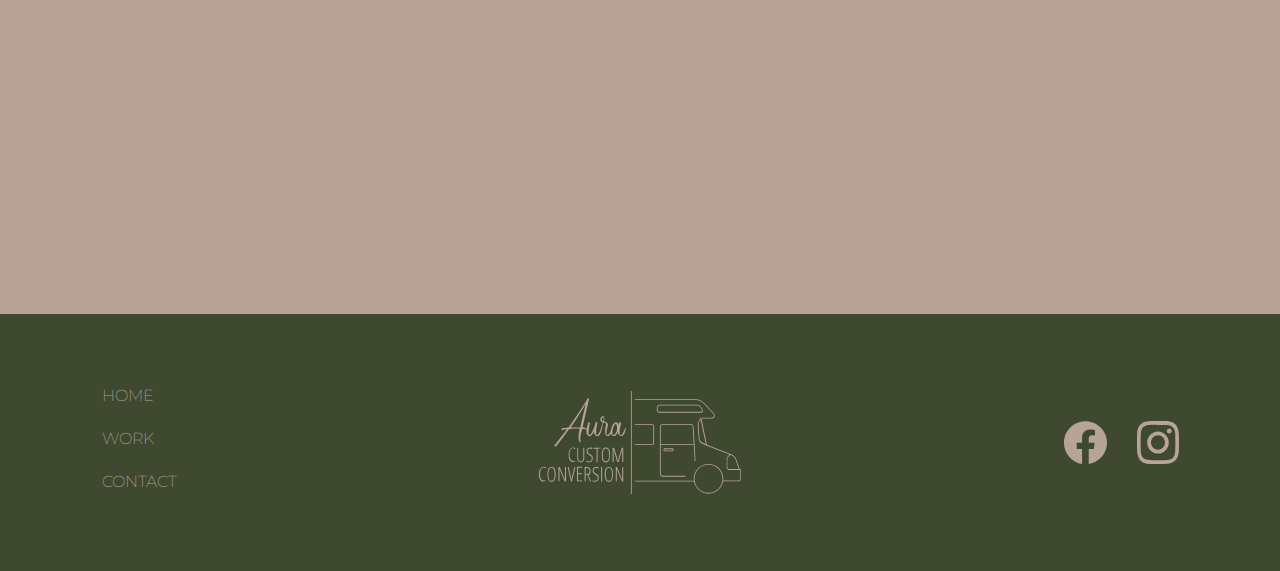
==== commit 22138112: "Update index.html" ====
--- a/index.html
+++ b/index.html
@@ -24,7 +24,7 @@
 <!-- end page loader -->
 
   <!-- MOBILE -->
-  <div class="mobile-nav on-top w-100">
+  <div class="mobile-nav on-top w-100 d-md-none">
     <div class="row align-items-center py-2 px-4">
       <div class="col-10 p-0">
           <a href="index.html">
--- a/mobile-nav.css
+++ b/mobile-nav.css
@@ -8,9 +8,9 @@
 
 .bar {
     display: block;
-    width: 25px;
-    height: 3px;
-    margin: 5px auto;
+    width: 75%;
+    height: 4px;
+    margin: 8px auto;
     -webkit-transition: all 0.3s ease-in-out;
     transition: all 0.3s ease-in-out;
     background-color: #ffffff;
@@ -76,21 +76,38 @@
     .nav-item {
         margin: 1rem 0;
     }
+}
 
-    .hamburger {
-        display: block;
-        cursor: pointer;
-    }
 
-    .hamburger.active .bar:nth-child(2) {
-        opacity: 0;
-    }
+/* ________________________ */
 
-    .hamburger.active .bar:nth-child(1) {
-        transform: translateY(8px) rotate(45deg);
-    }
+.mobile-nav {
+  position: fixed;
+}
 
-    .hamburger.active .bar:nth-child(3) {
-        transform: translateY(-8px) rotate(-45deg);
-    }
+#mobileNav {
+  display: none;
+  height: 100vh;
+  background: #B7A497;
+  margin-top: -100px;
+  transition: opacity .25s ease-in-out;
 }
+
+
+#showMobileNav {
+  /* height: 50px;; */
+}
+
+#showMobileNav.open span.top {
+  transform: rotate(45deg);
+  margin-bottom: -23%;
+}
+
+#showMobileNav.open span.middle {
+  opacity: 0;
+}
+
+#showMobileNav.open span.bottom {
+  transform: rotate(-45deg);
+  margin-top: -23%;
+}
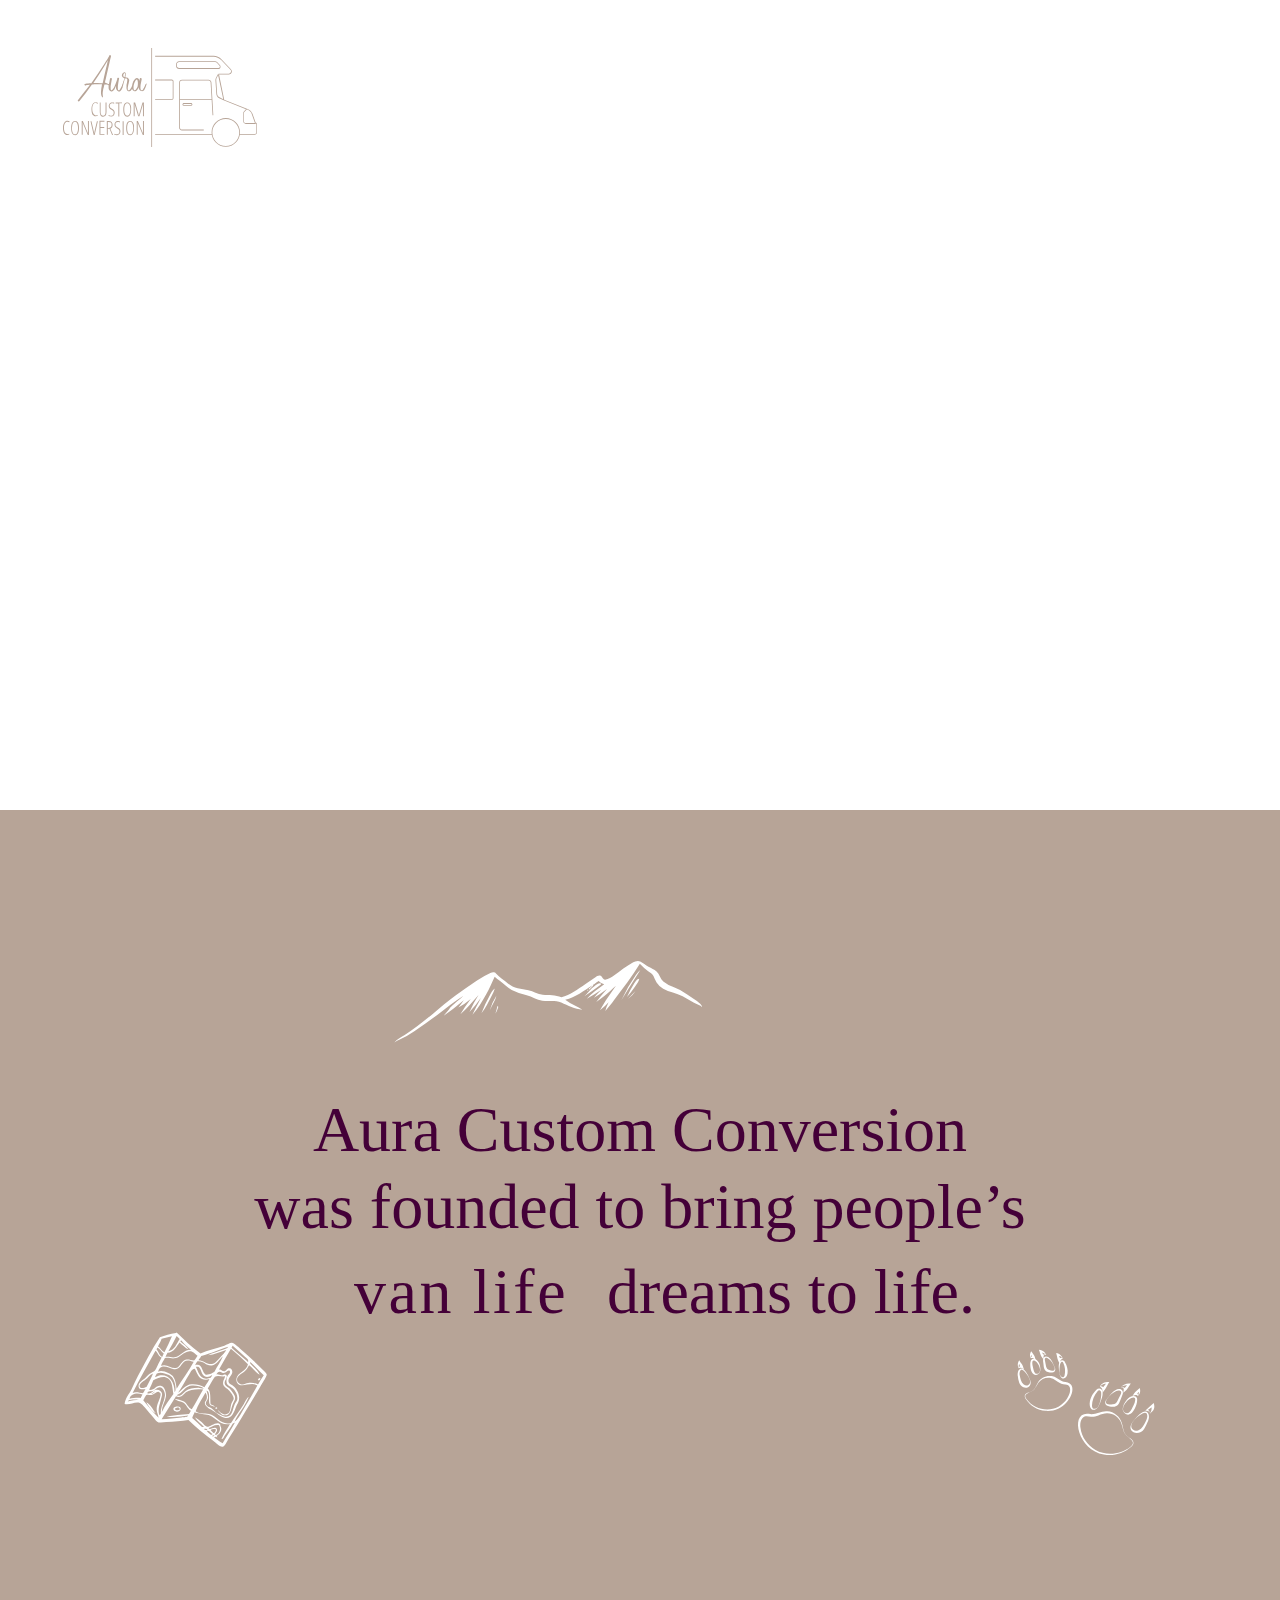
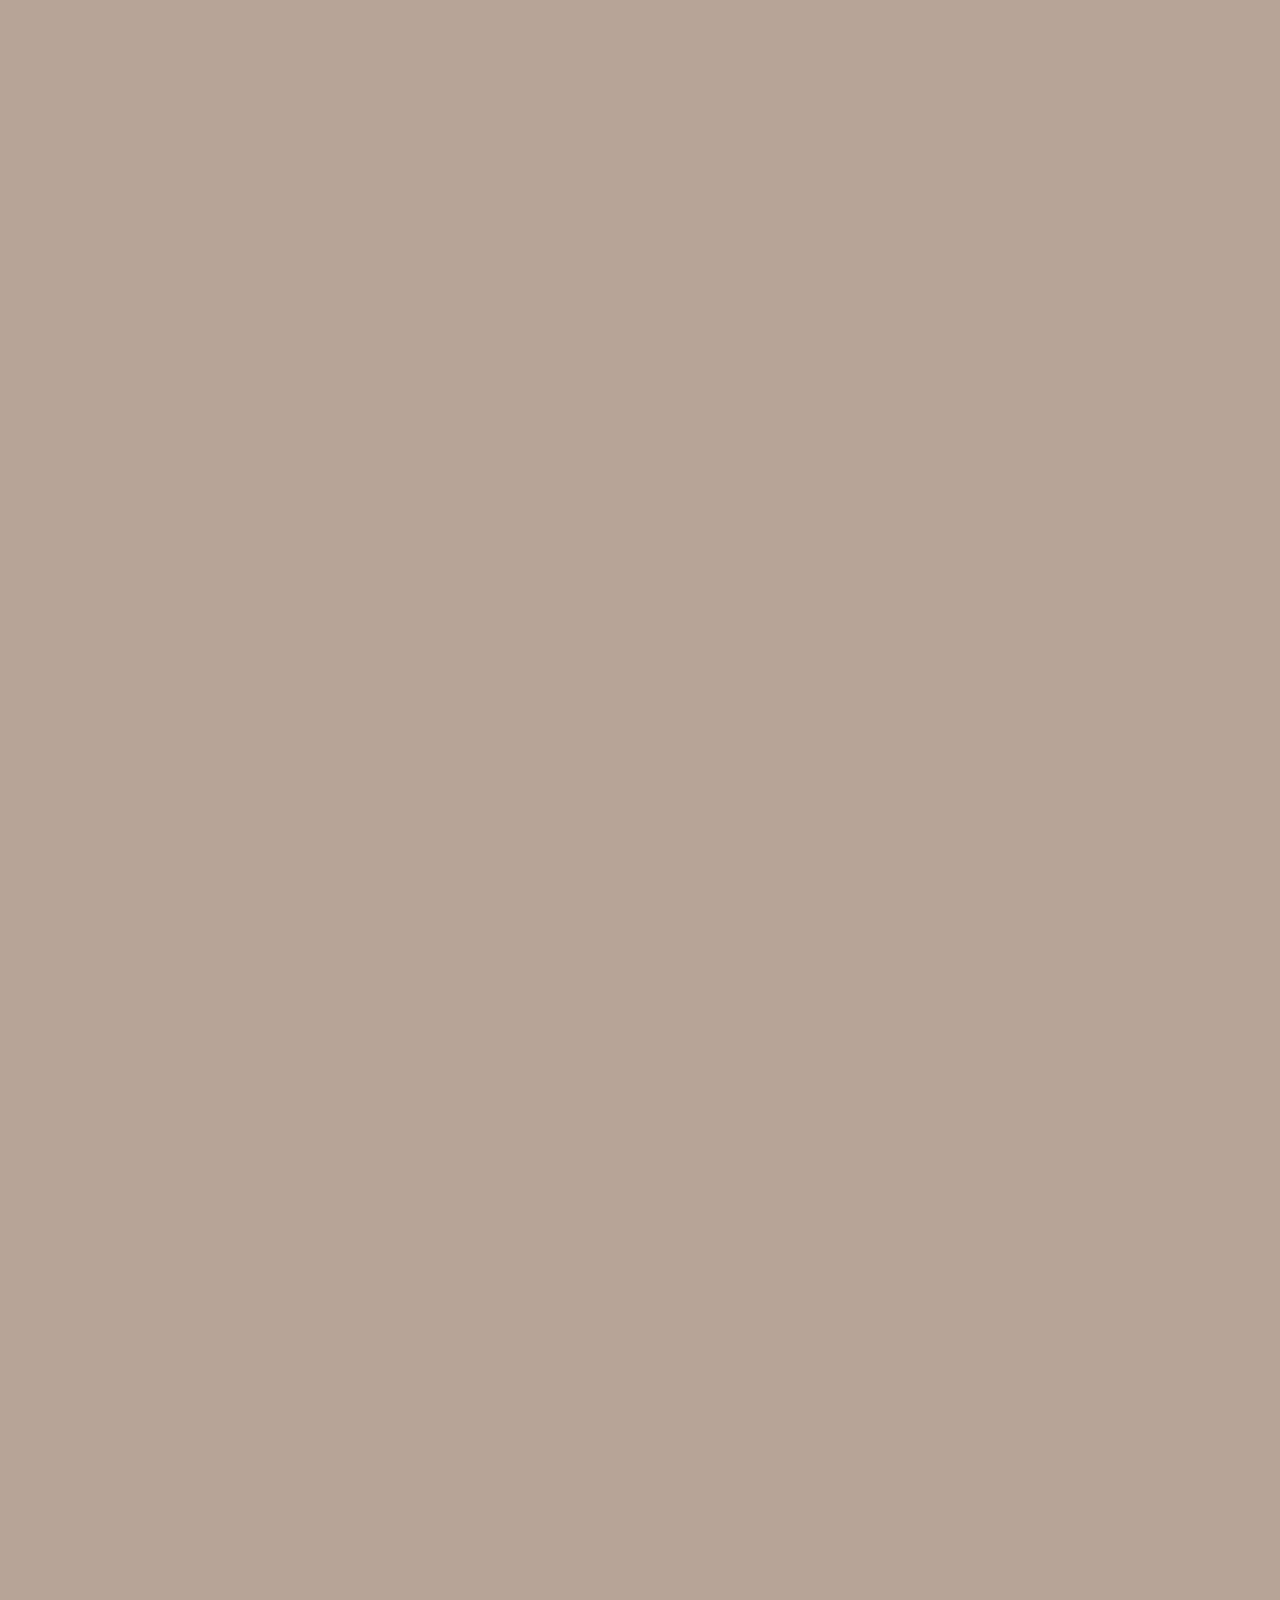
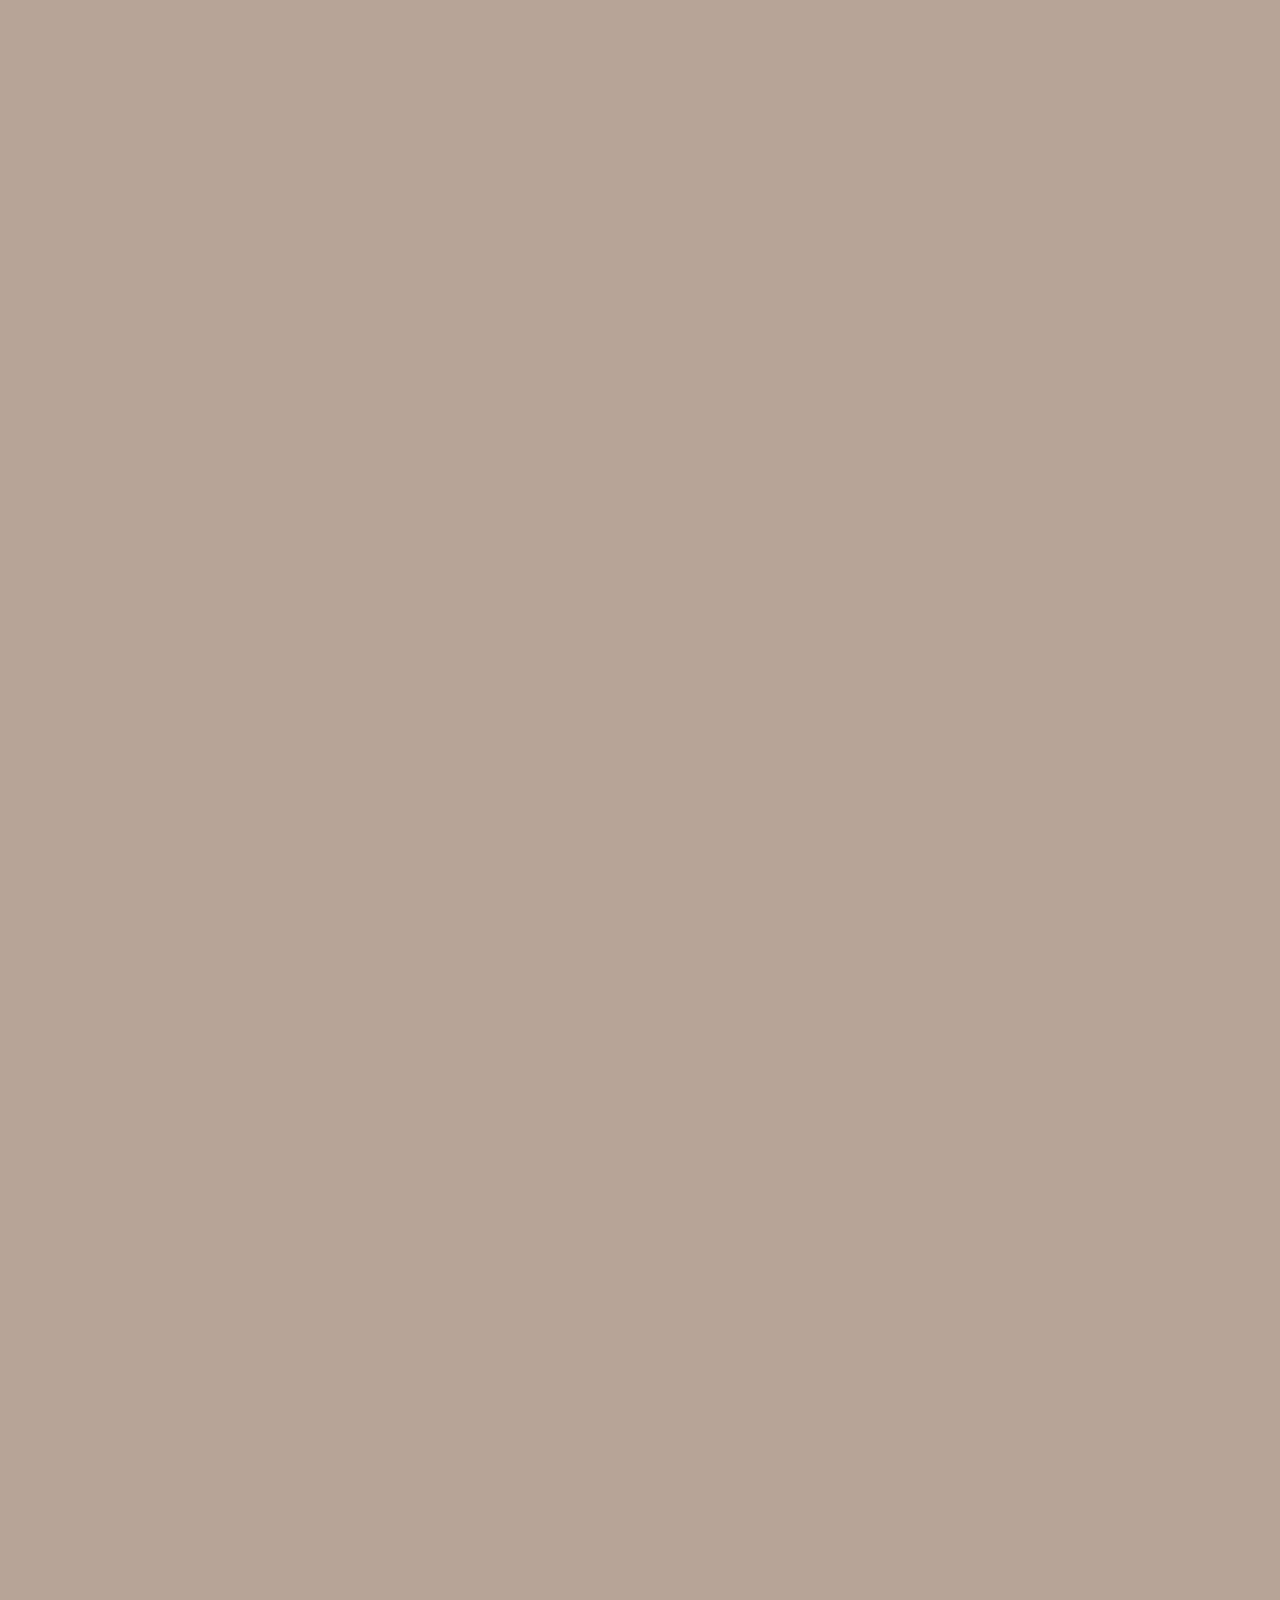
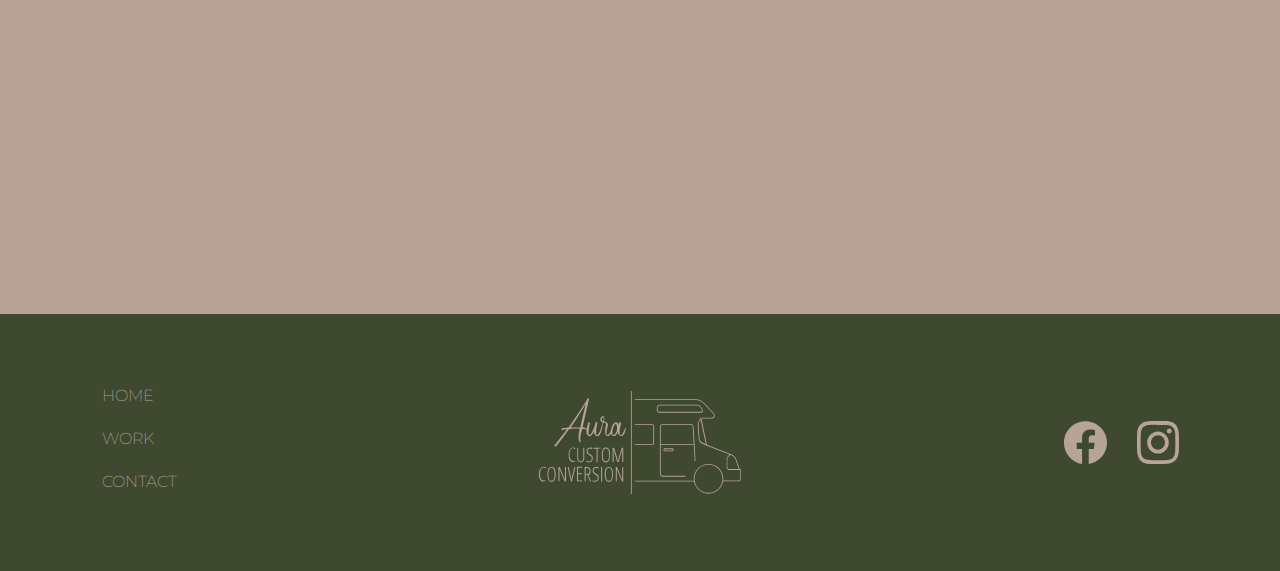
==== commit 36ffc7f8: "Update index.html" ====
--- a/index.html
+++ b/index.html
@@ -8,8 +8,7 @@
   <link rel="preconnect" href="https://fonts.googleapis.com">
   <link rel="preconnect" href="https://fonts.gstatic.com" crossorigin>
   <link href="https://fonts.googleapis.com/css2?family=Montserrat:wght@300;400;500;600;700&family=Parisienne&display=swap" rel="stylesheet">
-  <link href="https://fonts.googleapis.com/css2?family=Oooh+Baby&display=swap" rel="stylesheet">
-  <link rel="stylesheet" type="text/css" href="style.css" />
+  <link rel="stylesheet" href="https://use.typekit.net/kfy6aim.css">  <link rel="stylesheet" type="text/css" href="style.css" />
   <link rel="stylesheet" type="text/css" href="mobile-nav.css" />
   <link rel="stylesheet" type="text/css" href="brand-colors.css" />
   <link rel="stylesheet" type="text/css" href="fading.css" />
--- a/mobile-nav.css
+++ b/mobile-nav.css
@@ -8,7 +8,7 @@
 
 .bar {
     display: block;
-    width: 75%;
+    width: 30px;
     height: 4px;
     margin: 8px auto;
     -webkit-transition: all 0.3s ease-in-out;
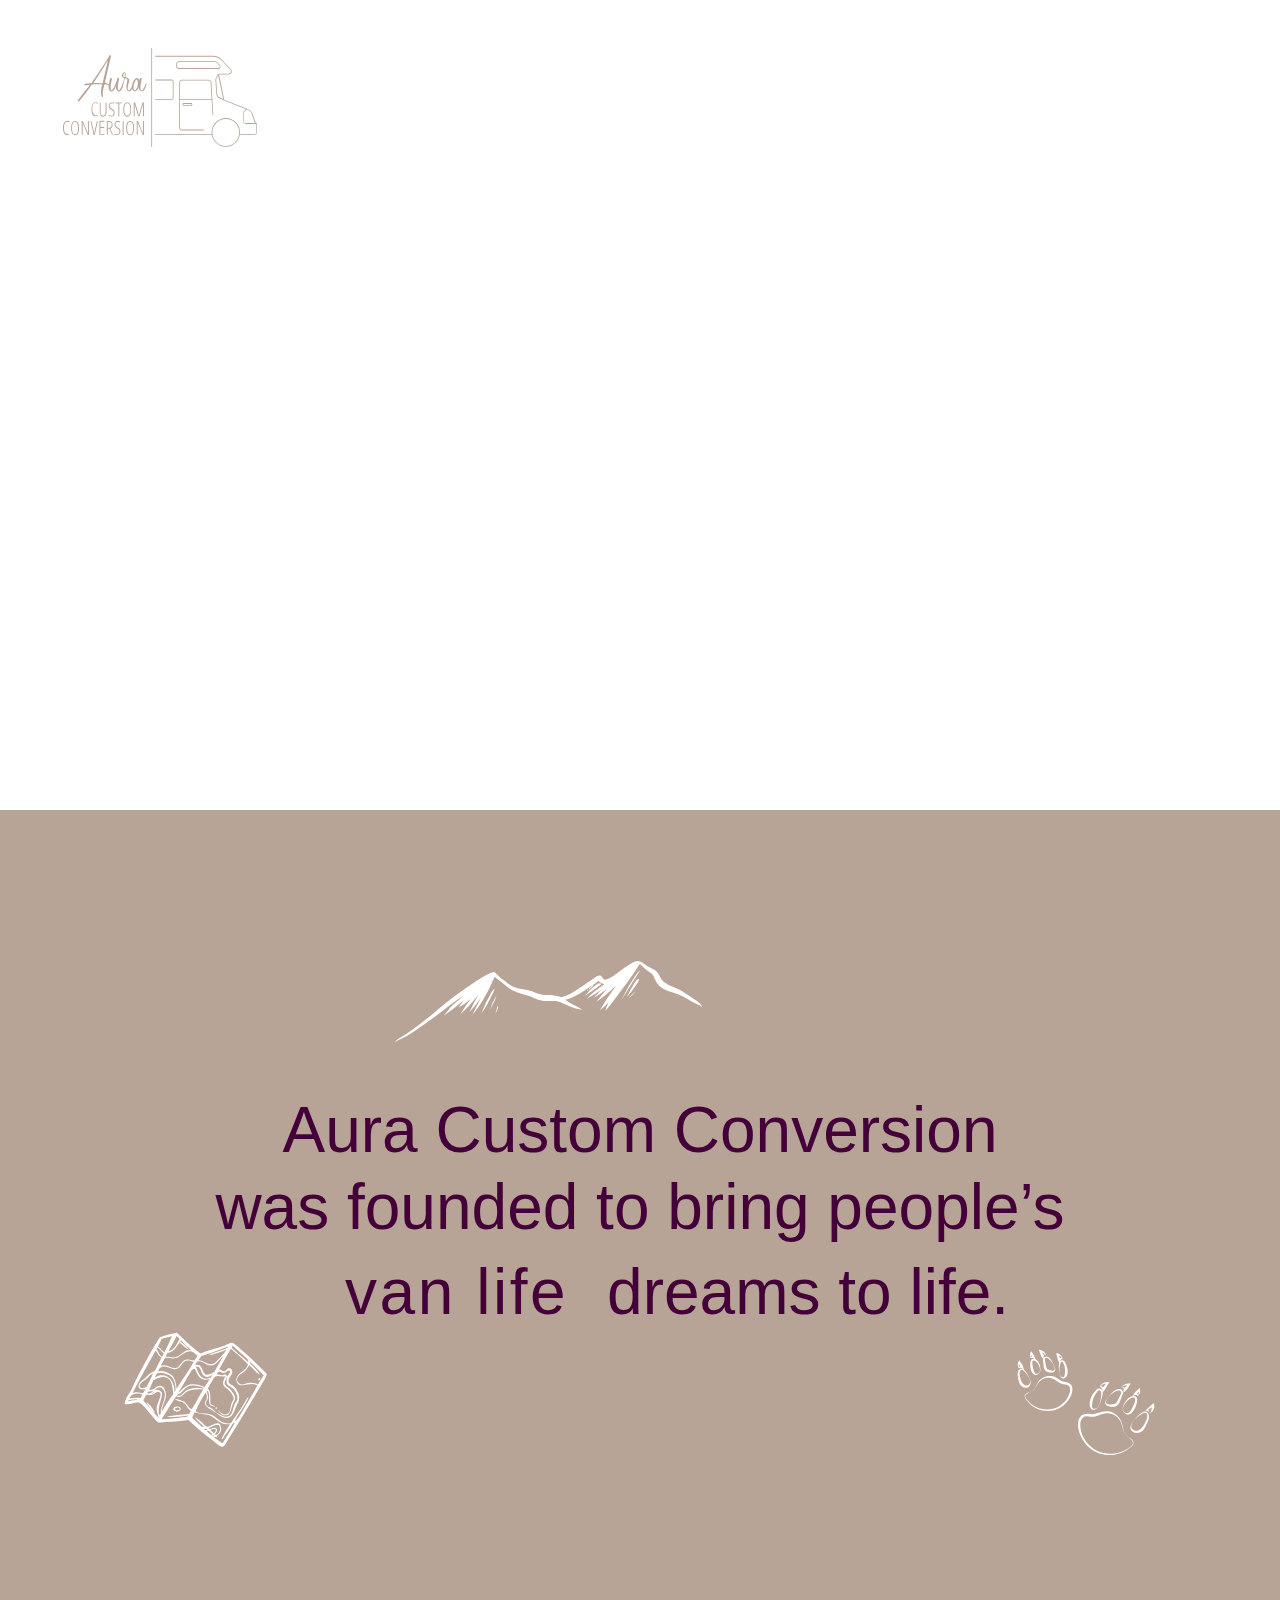
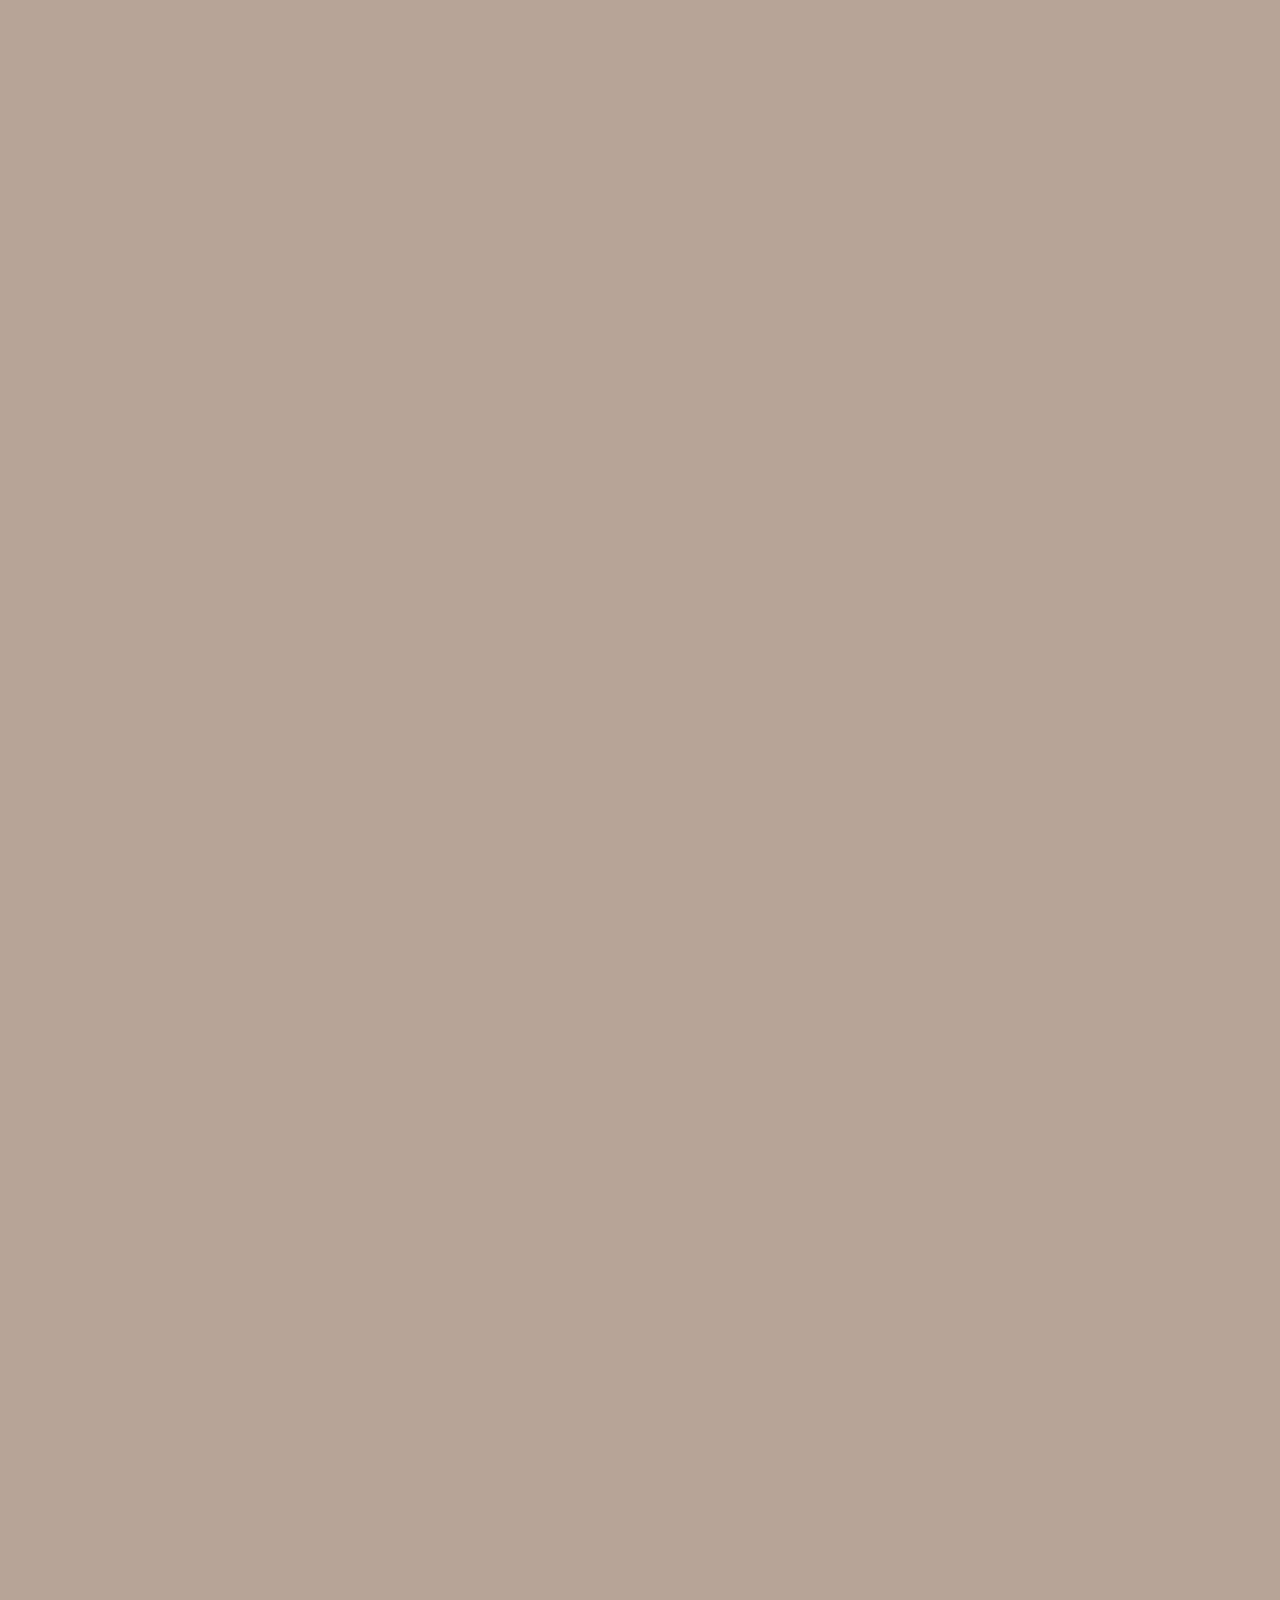
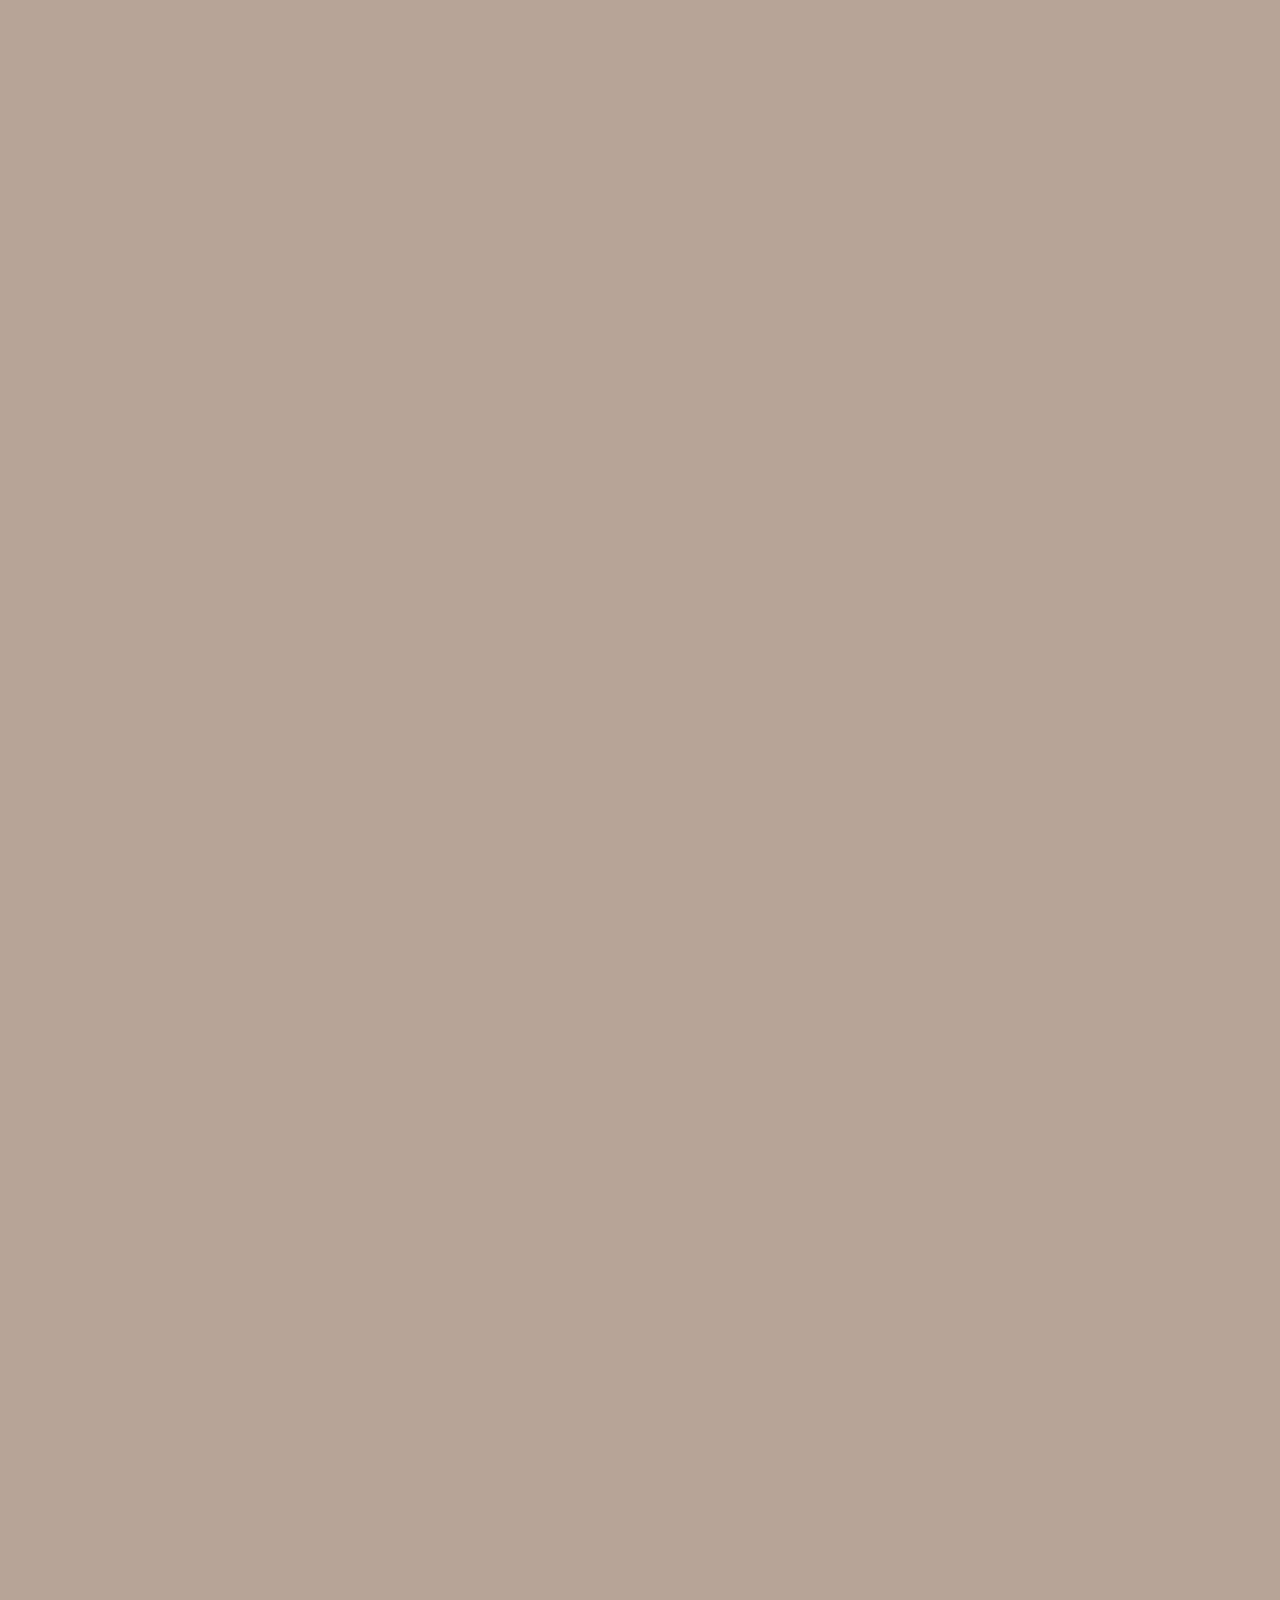
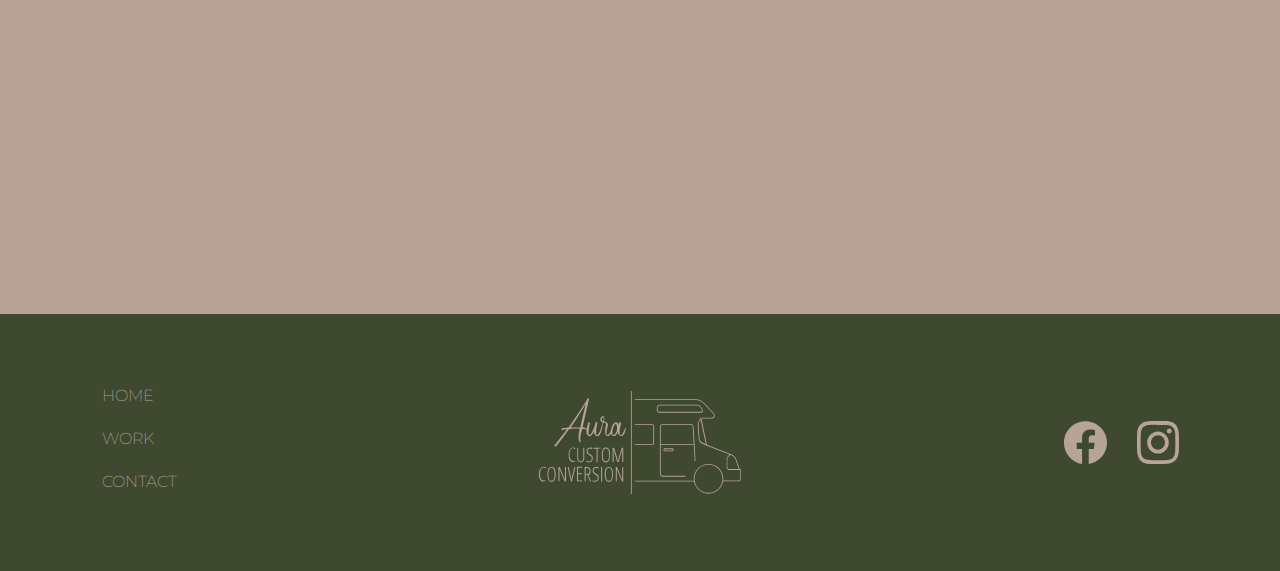
==== commit d5e485aa: "Update index.html" ====
--- a/index.html
+++ b/index.html
@@ -22,41 +22,43 @@
 <!-- <div id="loader" style="display: none;"></div> -->
 <!-- end page loader -->
 
-  <!-- MOBILE -->
-  <div class="mobile-nav on-top w-100 d-md-none">
-    <div class="row align-items-center py-2 px-4">
-      <div class="col-10 p-0">
-          <a href="index.html">
-            <img id="nav-logo-shrink-mobile" class="col-6 p-0" src="img/aura_logo-test-light.svg" alt="A Custom Conversions">
-          </a>
-      </div>
-      <div class="col-2 p-0">
-        <div id="showMobileNav" class="d-md-none">
-          <a class="mobile">
-            <span class="bar palette-white-bg top"></span>
-            <span class="bar palette-white-bg middle"></span>
-            <span class="bar palette-white-bg bottom"></span>
-          </a>
-        </div>
-      </div>
-    </div>
-
-    <div id="mobileNav" class="menu-collapsed w-100 d-md-none">
-      <div class="row h-100">
-        <div class="align-self-center col-12">
-            <div class="p-5">
-              <a class="nav-link text-reset" href="index.html"><h6 class="palette-white text-center">HOME</h6></a>
-            </div>
-            <div class="p-5">
-              <a class="nav-link text-reset" href="work.html"><h6 class="palette-white text-center">WORK</h6></a>
-            </div>
-            <div class="p-5">
-              <a class="nav-link text-reset" href="contact.html"><h6 class="palette-white text-center">CONTACT</h6></a>
-            </div>
-        </div>
-      </div>
-    </div>
-  </div>
+<!-- MOBILE -->
+<div class="mobile-nav on-top w-100 d-md-none">
+  <div class="row align-items-center py-2 px-4">
+    <div class="col-10 p-0">
+        <a href="index.html">
+          <img id="nav-logo-shrink-mobile" class="col-6 p-0" src="img/aura_logo-test-light.svg" alt="A Custom Conversions">
+        </a>
+    </div>
+    <div class="col-2 p-0">
+
+        <div id="nav-burger" class="d-md-none mobile">
+          <span class="palette-white-bg"></span>
+          <span class="palette-white-bg"></span>
+          <span class="palette-white-bg"></span>
+          <span class="palette-white-bg"></span>
+        </div>
+
+    </div>
+  </div>
+
+  <div id="mobileNav" class="menu-collapsed w-100 d-md-none">
+    <div class="row h-100">
+      <div class="align-self-center col-12">
+          <div class="p-5">
+            <a class="nav-link text-reset" href="index.html"><h6 class="palette-white text-center">HOME</h6></a>
+          </div>
+          <div class="p-5">
+            <a class="nav-link text-reset" href="work.html"><h6 class="palette-white text-center">WORK</h6></a>
+          </div>
+          <div class="p-5">
+            <a class="nav-link text-reset" href="contact.html"><h6 class="palette-white text-center">CONTACT</h6></a>
+          </div>
+      </div>
+    </div>
+  </div>
+</div>
+
 
   <!-- DESKTOP -->
   <div id="navigator" class="col-12 position-fixed container on-top my-5">
--- a/style.css
+++ b/style.css
@@ -28,7 +28,7 @@
 }
 
 .handwriting {
-  font-family: 'Oooh Baby', cursive;
+  font-family: quimby-mayoral, sans-serif;
 }
 
 .lineheight1half {
--- a/mobile-nav.css
+++ b/mobile-nav.css
@@ -1,113 +1,81 @@
-#mobile-nav {
+.mobile-nav {
+    position: fixed;
+  }
+  
+  #mobileNav {
     display: none;
-}
+    height: 110vh;
+    background: #B7A497;
+    margin-top: -100px;
+    transition: opacity .25s ease-in-out;
+  }
+  
 
-.hamburger {
-    display: none;
-}
-
-.bar {
+#nav-burger {
+    height: 30px;
+    position: relative;
+    -webkit-transform: rotate(0deg);
+    -moz-transform: rotate(0deg);
+    -o-transform: rotate(0deg);
+    transform: rotate(0deg);
+    -webkit-transition: .5s ease-in-out;
+    -moz-transition: .5s ease-in-out;
+    -o-transition: .5s ease-in-out;
+    transition: .5s ease-in-out;
+    cursor: pointer;
+  }
+  
+   #nav-burger span {
     display: block;
-    width: 30px;
+    position: absolute;
     height: 4px;
-    margin: 8px auto;
-    -webkit-transition: all 0.3s ease-in-out;
-    transition: all 0.3s ease-in-out;
-    background-color: #ffffff;
-}
-
-.nav-menu {
-    display: flex;
-    justify-content: space-between;
-    align-items: center;
-}
-
-.nav-link{
-    font-size: 1.6rem;
-    font-weight: 400;
-}
-
-.nav-link:hover{
-    color: #482ff7;
-}
-
-.nav-logo {
-    font-size: 2.1rem;
-    font-weight: 500;
-    color: #482ff7;
-}
-
-.mobile-nav-notScrolled {
-top: 6em;
-}
-/* 
-.mobile-nav-scrolled {
-top: 3.8em;
-} */
-
-@media only screen and (max-width: 768px) {
-
-    /* #mobile-nav {
-        display: block;
-    } */
-    #nav-menu-shrink {
-        display: none;
-    }
-
-    #nav-logo-shrink {
-        max-width: 50%;
-    }
-
-    .nav-menu {
-        position: fixed;
-        z-index: 1;
-        left: -100%;
-        flex-direction: column;
-        background-color: #fff;
-        width: 100%;
-        text-align: center;
-        transition: 0.3s;
-    }
-
-    .nav-menu.active {
-        left: 0;
-    }
-
-    .nav-item {
-        margin: 1rem 0;
-    }
-}
-
-
-/* ________________________ */
-
-.mobile-nav {
-  position: fixed;
-}
-
-#mobileNav {
-  display: none;
-  height: 100vh;
-  background: #B7A497;
-  margin-top: -100px;
-  transition: opacity .25s ease-in-out;
-}
-
-
-#showMobileNav {
-  /* height: 50px;; */
-}
-
-#showMobileNav.open span.top {
-  transform: rotate(45deg);
-  margin-bottom: -23%;
-}
-
-#showMobileNav.open span.middle {
-  opacity: 0;
-}
-
-#showMobileNav.open span.bottom {
-  transform: rotate(-45deg);
-  margin-top: -23%;
-}
+    width: 90%;
+    opacity: 1;
+    left: 0;
+    -webkit-transform: rotate(0deg);
+    -moz-transform: rotate(0deg);
+    -o-transform: rotate(0deg);
+    transform: rotate(0deg);
+    -webkit-transition: .25s ease-in-out;
+    -moz-transition: .25s ease-in-out;
+    -o-transition: .25s ease-in-out;
+    transition: .25s ease-in-out;
+  }
+  
+  #nav-burger span:nth-child(1) {
+    top: 0px;
+  }
+  
+  #nav-burger span:nth-child(2),#nav-burger span:nth-child(3) {
+    top: 15px;
+  }
+  
+  #nav-burger span:nth-child(4) {
+    top: 30px;
+  }
+  
+  #nav-burger.open span:nth-child(1) {
+    top: 15px;
+    width: 0%;
+    left: 50%;
+  }
+  
+  #nav-burger.open span:nth-child(2) {
+    -webkit-transform: rotate(45deg);
+    -moz-transform: rotate(45deg);
+    -o-transform: rotate(45deg);
+    transform: rotate(45deg);
+  }
+  
+  #nav-burger.open span:nth-child(3) {
+    -webkit-transform: rotate(-45deg);
+    -moz-transform: rotate(-45deg);
+    -o-transform: rotate(-45deg);
+    transform: rotate(-45deg);
+  }
+  
+  #nav-burger.open span:nth-child(4) {
+    top: 18px;
+    width: 0%;
+    left: 50%;
+  }
